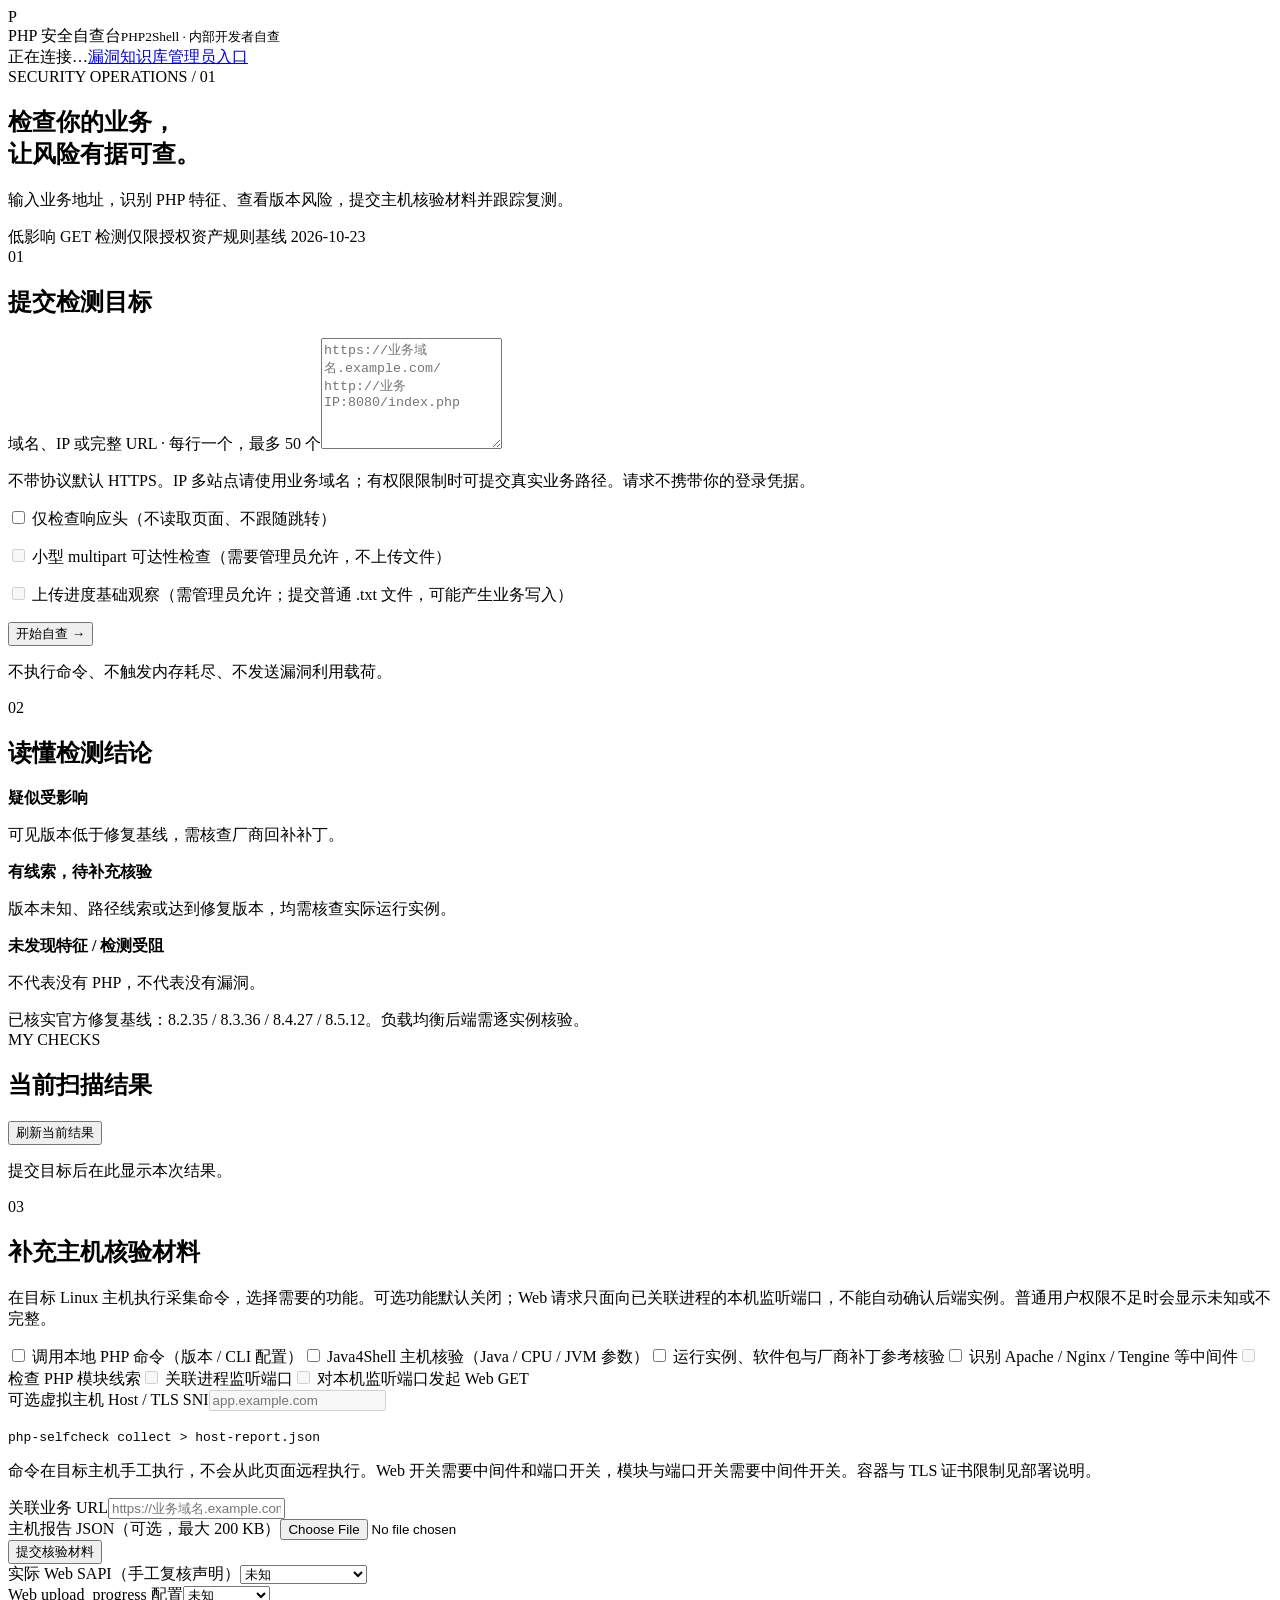
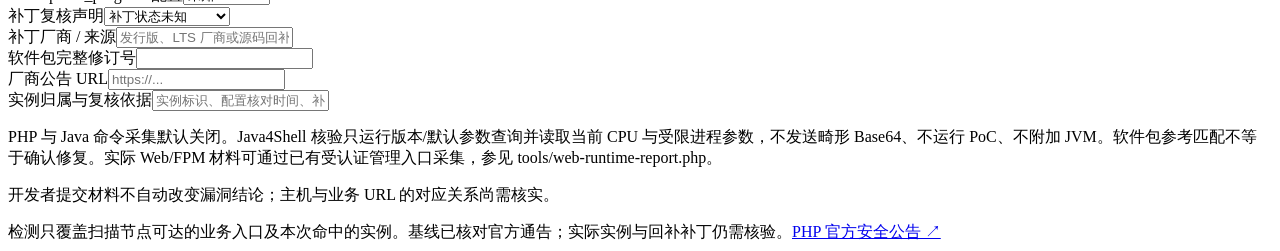
==== assets/index.html @ 9daa1ee3 "Add defensive Java4Shell identification" ====
<!doctype html>
<html lang="zh-CN"><head><meta charset="utf-8"><meta name="viewport" content="width=device-width,initial-scale=1"><title>PHP 安全自查台</title><link rel="stylesheet" href="/style.css"><script src="/shared.js" defer></script><script src="/ui.js" defer></script></head>
<body><header><div class="brand"><span class="mark">P</span><div>PHP 安全自查台<small>PHP2Shell · 内部开发者自查</small></div></div><nav class="topnav"><span id="account">正在连接…</span><a href="/knowledge">漏洞知识库</a><a href="/admin">管理员入口</a></nav></header>
<main><section class="intro"><span class="eyebrow">SECURITY OPERATIONS / 01</span><h1>检查你的业务，<br>让风险有据可查。</h1><p>输入业务地址，识别 PHP 特征、查看版本风险，提交主机核验材料并跟踪复测。</p><div class="chips"><span>低影响 GET 检测</span><span>仅限授权资产</span><span id="rules">规则基线 2026-10-23</span></div></section>
<div id="notice" role="status" aria-live="polite"></div>
<section class="workspace"><article class="card input"><div class="cardtitle"><span class="step">01</span><h2>提交检测目标</h2></div><label for="targets">域名、IP 或完整 URL · 每行一个，最多 50 个</label><textarea id="targets" rows="7" spellcheck="false" placeholder="https://业务域名.example.com/&#10;http://业务IP:8080/index.php"></textarea><p class="hint">不带协议默认 HTTPS。IP 多站点请使用业务域名；有权限限制时可提交真实业务路径。请求不携带你的登录凭据。</p><p class="toggle-row"><label><input id="headersOnly" type="checkbox"> 仅检查响应头（不读取页面、不跟随跳转）</label></p><p class="toggle-row"><label><input id="probeMultipart" type="checkbox" disabled> 小型 multipart 可达性检查（需要管理员允许，不上传文件）</label></p><p class="toggle-row"><label><input id="probeProgress" type="checkbox" disabled> 上传进度基础观察（需管理员允许；提交普通 .txt 文件，可能产生业务写入）</label></p><button id="scan" class="primary">开始自查 <span>→</span></button><p class="fine">不执行命令、不触发内存耗尽、不发送漏洞利用载荷。</p></article>
<article class="card guidance"><div class="cardtitle"><span class="step">02</span><h2>读懂检测结论</h2></div><div class="legend"><span class="dot danger"></span><div><b>疑似受影响</b><p>可见版本低于修复基线，需核查厂商回补补丁。</p></div></div><div class="legend"><span class="dot warn"></span><div><b>有线索，待补充核验</b><p>版本未知、路径线索或达到修复版本，均需核查实际运行实例。</p></div></div><div class="legend"><span class="dot muted"></span><div><b>未发现特征 / 检测受阻</b><p>不代表没有 PHP，不代表没有漏洞。</p></div></div><div class="callout">已核实官方修复基线：8.2.35 / 8.3.36 / 8.4.27 / 8.5.12。负载均衡后端需逐实例核验。</div></article></section>
<section class="card results"><div class="sectionhead"><div><span class="eyebrow">MY CHECKS</span><h2>当前扫描结果</h2></div><button id="refresh" class="secondary">刷新当前结果</button></div><div id="jobs"><p class="empty">提交目标后在此显示本次结果。</p></div></section>
<section class="card"><div class="cardtitle"><span class="step">03</span><h2>补充主机核验材料</h2></div><p class="hint">在目标 Linux 主机执行采集命令，选择需要的功能。可选功能默认关闭；Web 请求只面向已关联进程的本机监听端口，不能自动确认后端实例。普通用户权限不足时会显示未知或不完整。</p>
<div class="collector-options"><label><input id="collectPhpCommand" type="checkbox"> 调用本地 PHP 命令（版本 / CLI 配置）</label><label><input id="collectJavaCommand" type="checkbox"> Java4Shell 主机核验（Java / CPU / JVM 参数）</label><label><input id="collectPackageAudit" type="checkbox"> 运行实例、软件包与厂商补丁参考核验</label><label><input id="collectMiddleware" type="checkbox"> 识别 Apache / Nginx / Tengine 等中间件</label><label><input id="collectModules" type="checkbox" disabled> 检查 PHP 模块线索</label><label><input id="collectPorts" type="checkbox" disabled> 关联进程监听端口</label><label><input id="collectWeb" type="checkbox" disabled> 对本机监听端口发起 Web GET</label><div><label for="collectHost">可选虚拟主机 Host / TLS SNI</label><input id="collectHost" maxlength="253" placeholder="app.example.com" disabled></div></div>
<p class="command-line"><code id="collectCommand">php-selfcheck collect &gt; host-report.json</code></p><p class="fine">命令在目标主机手工执行，不会从此页面远程执行。Web 开关需要中间件和端口开关，模块与端口开关需要中间件开关。容器与 TLS 证书限制见部署说明。</p><div class="importrow"><div><label for="reportTarget">关联业务 URL</label><input id="reportTarget" placeholder="https://业务域名.example.com/"></div><div><label for="reportFile">主机报告 JSON（可选，最大 200 KB）</label><input id="reportFile" type="file" accept=".json,application/json"></div><button id="import" class="secondary">提交核验材料</button></div><div class="review-grid">
<div><label for="reviewSapi">实际 Web SAPI（手工复核声明）</label><select id="reviewSapi"><option value="unknown">未知</option><option value="apache2handler">Apache mod_php</option><option value="fpm-fcgi">PHP-FPM</option><option value="cgi-fcgi">CGI/FastCGI</option><option value="frankenphp">FrankenPHP</option><option value="litespeed">LiteSpeed</option><option value="cli">仅 CLI</option></select></div>
<div><label for="reviewProgress">Web upload_progress 配置</label><select id="reviewProgress"><option value="unknown">未知</option><option value="enabled">已核对开启</option><option value="disabled">已核对关闭</option></select></div>
<div><label for="reviewPatch">补丁复核声明</label><select id="reviewPatch"><option value="unknown">补丁状态未知</option><option value="fixed_claimed">提交人声明已修复</option><option value="missing_claimed">提交人声明未修复</option></select></div>
<div><label for="reviewVendor">补丁厂商 / 来源</label><input id="reviewVendor" maxlength="500" placeholder="发行版、LTS 厂商或源码回补"></div>
<div><label for="reviewPackage">软件包完整修订号</label><input id="reviewPackage" maxlength="500"></div>
<div><label for="reviewAdvisory">厂商公告 URL</label><input id="reviewAdvisory" type="url" maxlength="2000" placeholder="https://..."></div>
<div><label for="reviewNotes">实例归属与复核依据</label><input id="reviewNotes" maxlength="2000" placeholder="实例标识、配置核对时间、补丁依据"></div>
</div><p class="hint">PHP 与 Java 命令采集默认关闭。Java4Shell 核验只运行版本/默认参数查询并读取当前 CPU 与受限进程参数，不发送畸形 Base64、不运行 PoC、不附加 JVM。软件包参考匹配不等于确认修复。实际 Web/FPM 材料可通过已有受认证管理入口采集，参见 tools/web-runtime-report.php。</p><p class="fine">开发者提交材料不自动改变漏洞结论；主机与业务 URL 的对应关系尚需核实。</p></section>
<footer>检测只覆盖扫描节点可达的业务入口及本次命中的实例。基线已核对官方通告；实际实例与回补补丁仍需核验。<a href="https://www.php.net/archive/2026.php#2026-10-21-5" target="_blank" rel="noopener noreferrer">PHP 官方安全公告 ↗</a></footer></main></body></html>
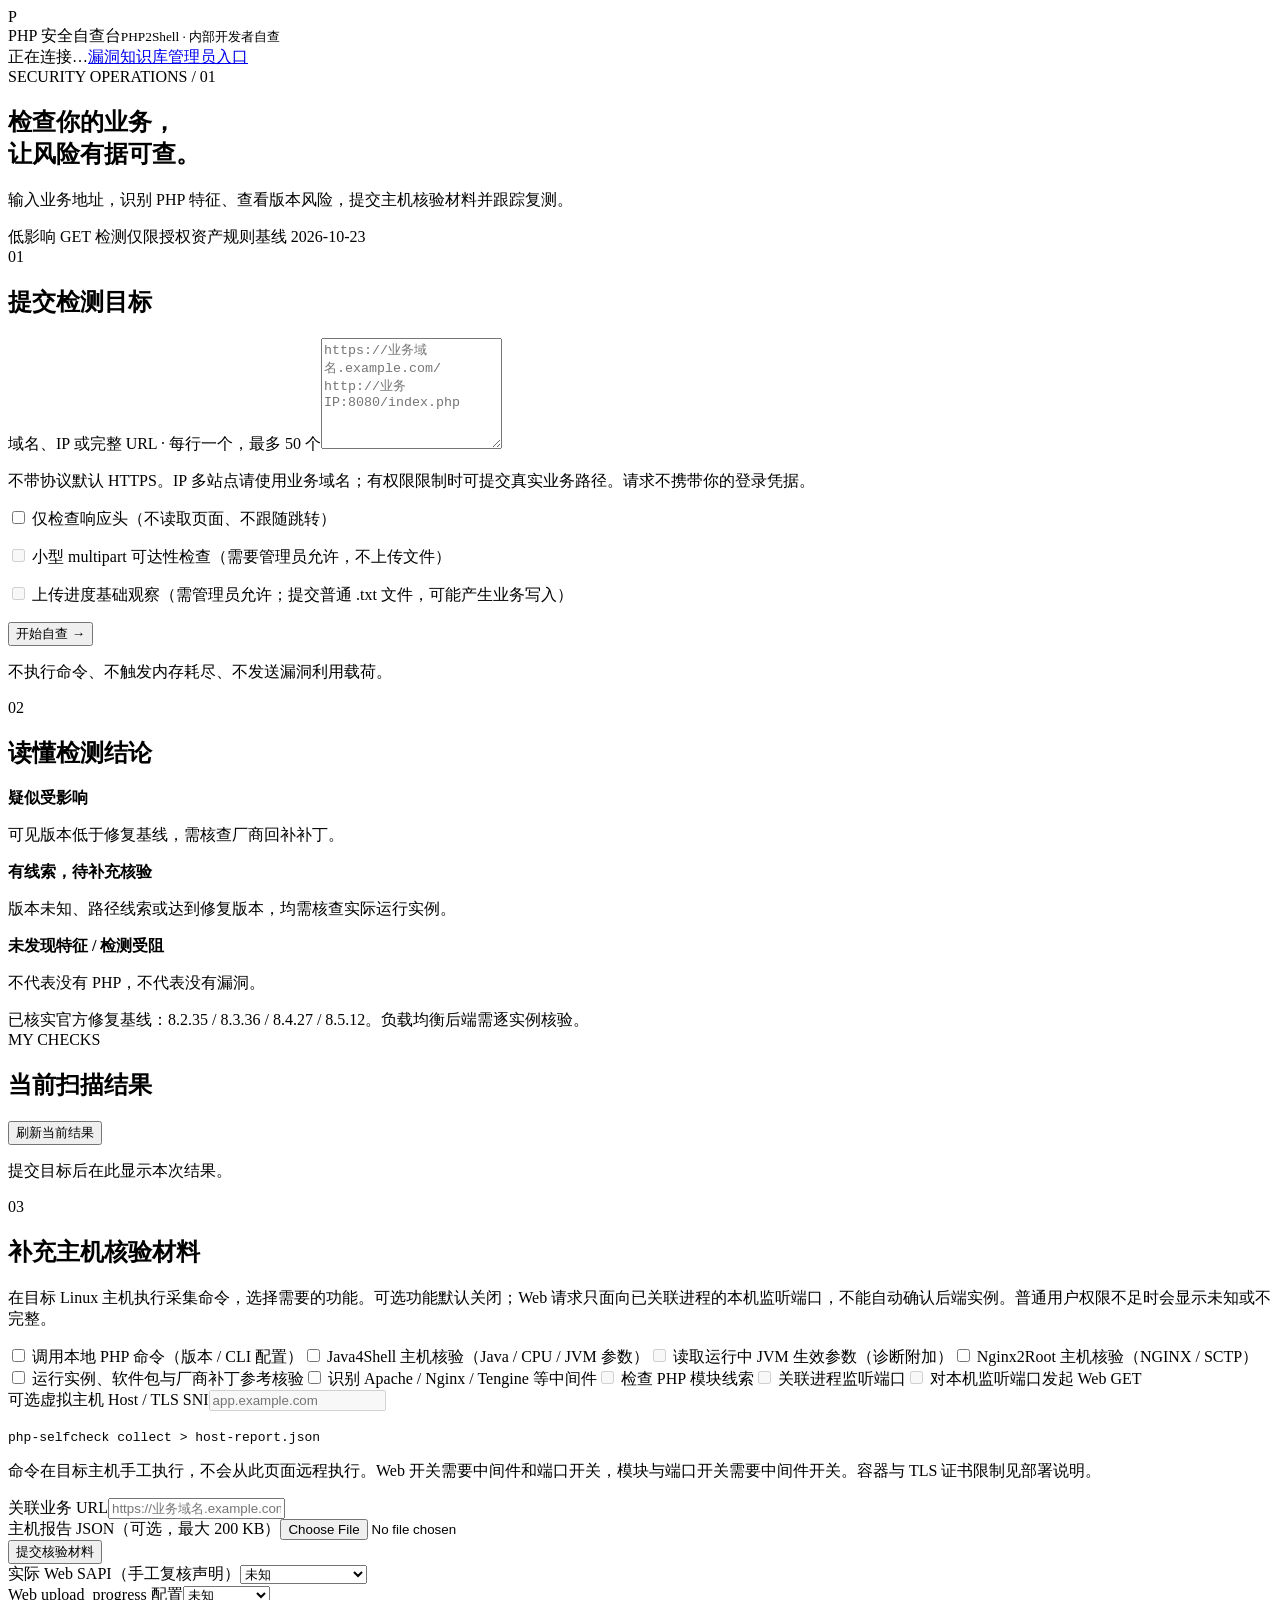
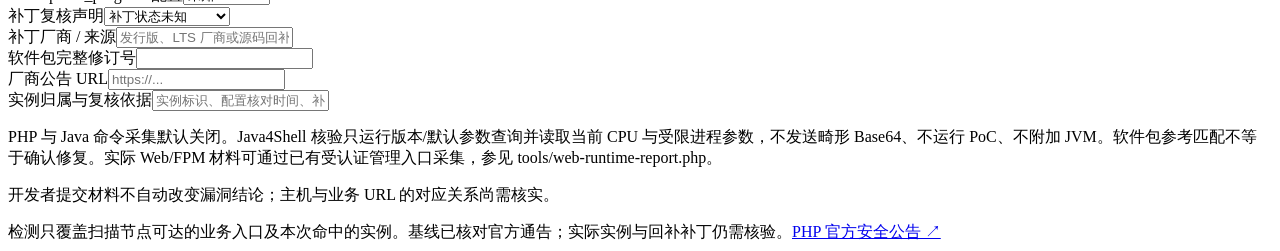
==== commit 1f015245: "Integrate Nginx2Root inventory and native JVM evidence" ====
--- a/assets/index.html
+++ b/assets/index.html
@@ -7,7 +7,7 @@
 <article class="card guidance"><div class="cardtitle"><span class="step">02</span><h2>读懂检测结论</h2></div><div class="legend"><span class="dot danger"></span><div><b>疑似受影响</b><p>可见版本低于修复基线，需核查厂商回补补丁。</p></div></div><div class="legend"><span class="dot warn"></span><div><b>有线索，待补充核验</b><p>版本未知、路径线索或达到修复版本，均需核查实际运行实例。</p></div></div><div class="legend"><span class="dot muted"></span><div><b>未发现特征 / 检测受阻</b><p>不代表没有 PHP，不代表没有漏洞。</p></div></div><div class="callout">已核实官方修复基线：8.2.35 / 8.3.36 / 8.4.27 / 8.5.12。负载均衡后端需逐实例核验。</div></article></section>
 <section class="card results"><div class="sectionhead"><div><span class="eyebrow">MY CHECKS</span><h2>当前扫描结果</h2></div><button id="refresh" class="secondary">刷新当前结果</button></div><div id="jobs"><p class="empty">提交目标后在此显示本次结果。</p></div></section>
 <section class="card"><div class="cardtitle"><span class="step">03</span><h2>补充主机核验材料</h2></div><p class="hint">在目标 Linux 主机执行采集命令，选择需要的功能。可选功能默认关闭；Web 请求只面向已关联进程的本机监听端口，不能自动确认后端实例。普通用户权限不足时会显示未知或不完整。</p>
-<div class="collector-options"><label><input id="collectPhpCommand" type="checkbox"> 调用本地 PHP 命令（版本 / CLI 配置）</label><label><input id="collectJavaCommand" type="checkbox"> Java4Shell 主机核验（Java / CPU / JVM 参数）</label><label><input id="collectPackageAudit" type="checkbox"> 运行实例、软件包与厂商补丁参考核验</label><label><input id="collectMiddleware" type="checkbox"> 识别 Apache / Nginx / Tengine 等中间件</label><label><input id="collectModules" type="checkbox" disabled> 检查 PHP 模块线索</label><label><input id="collectPorts" type="checkbox" disabled> 关联进程监听端口</label><label><input id="collectWeb" type="checkbox" disabled> 对本机监听端口发起 Web GET</label><div><label for="collectHost">可选虚拟主机 Host / TLS SNI</label><input id="collectHost" maxlength="253" placeholder="app.example.com" disabled></div></div>
+<div class="collector-options"><label><input id="collectPhpCommand" type="checkbox"> 调用本地 PHP 命令（版本 / CLI 配置）</label><label><input id="collectJavaCommand" type="checkbox"> Java4Shell 主机核验（Java / CPU / JVM 参数）</label><label><input id="collectJavaAttach" type="checkbox" disabled> 读取运行中 JVM 生效参数（诊断附加）</label><label><input id="collectNginx2Root" type="checkbox"> Nginx2Root 主机核验（NGINX / SCTP）</label><label><input id="collectPackageAudit" type="checkbox"> 运行实例、软件包与厂商补丁参考核验</label><label><input id="collectMiddleware" type="checkbox"> 识别 Apache / Nginx / Tengine 等中间件</label><label><input id="collectModules" type="checkbox" disabled> 检查 PHP 模块线索</label><label><input id="collectPorts" type="checkbox" disabled> 关联进程监听端口</label><label><input id="collectWeb" type="checkbox" disabled> 对本机监听端口发起 Web GET</label><div><label for="collectHost">可选虚拟主机 Host / TLS SNI</label><input id="collectHost" maxlength="253" placeholder="app.example.com" disabled></div></div>
 <p class="command-line"><code id="collectCommand">php-selfcheck collect &gt; host-report.json</code></p><p class="fine">命令在目标主机手工执行，不会从此页面远程执行。Web 开关需要中间件和端口开关，模块与端口开关需要中间件开关。容器与 TLS 证书限制见部署说明。</p><div class="importrow"><div><label for="reportTarget">关联业务 URL</label><input id="reportTarget" placeholder="https://业务域名.example.com/"></div><div><label for="reportFile">主机报告 JSON（可选，最大 200 KB）</label><input id="reportFile" type="file" accept=".json,application/json"></div><button id="import" class="secondary">提交核验材料</button></div><div class="review-grid">
 <div><label for="reviewSapi">实际 Web SAPI（手工复核声明）</label><select id="reviewSapi"><option value="unknown">未知</option><option value="apache2handler">Apache mod_php</option><option value="fpm-fcgi">PHP-FPM</option><option value="cgi-fcgi">CGI/FastCGI</option><option value="frankenphp">FrankenPHP</option><option value="litespeed">LiteSpeed</option><option value="cli">仅 CLI</option></select></div>
 <div><label for="reviewProgress">Web upload_progress 配置</label><select id="reviewProgress"><option value="unknown">未知</option><option value="enabled">已核对开启</option><option value="disabled">已核对关闭</option></select></div>
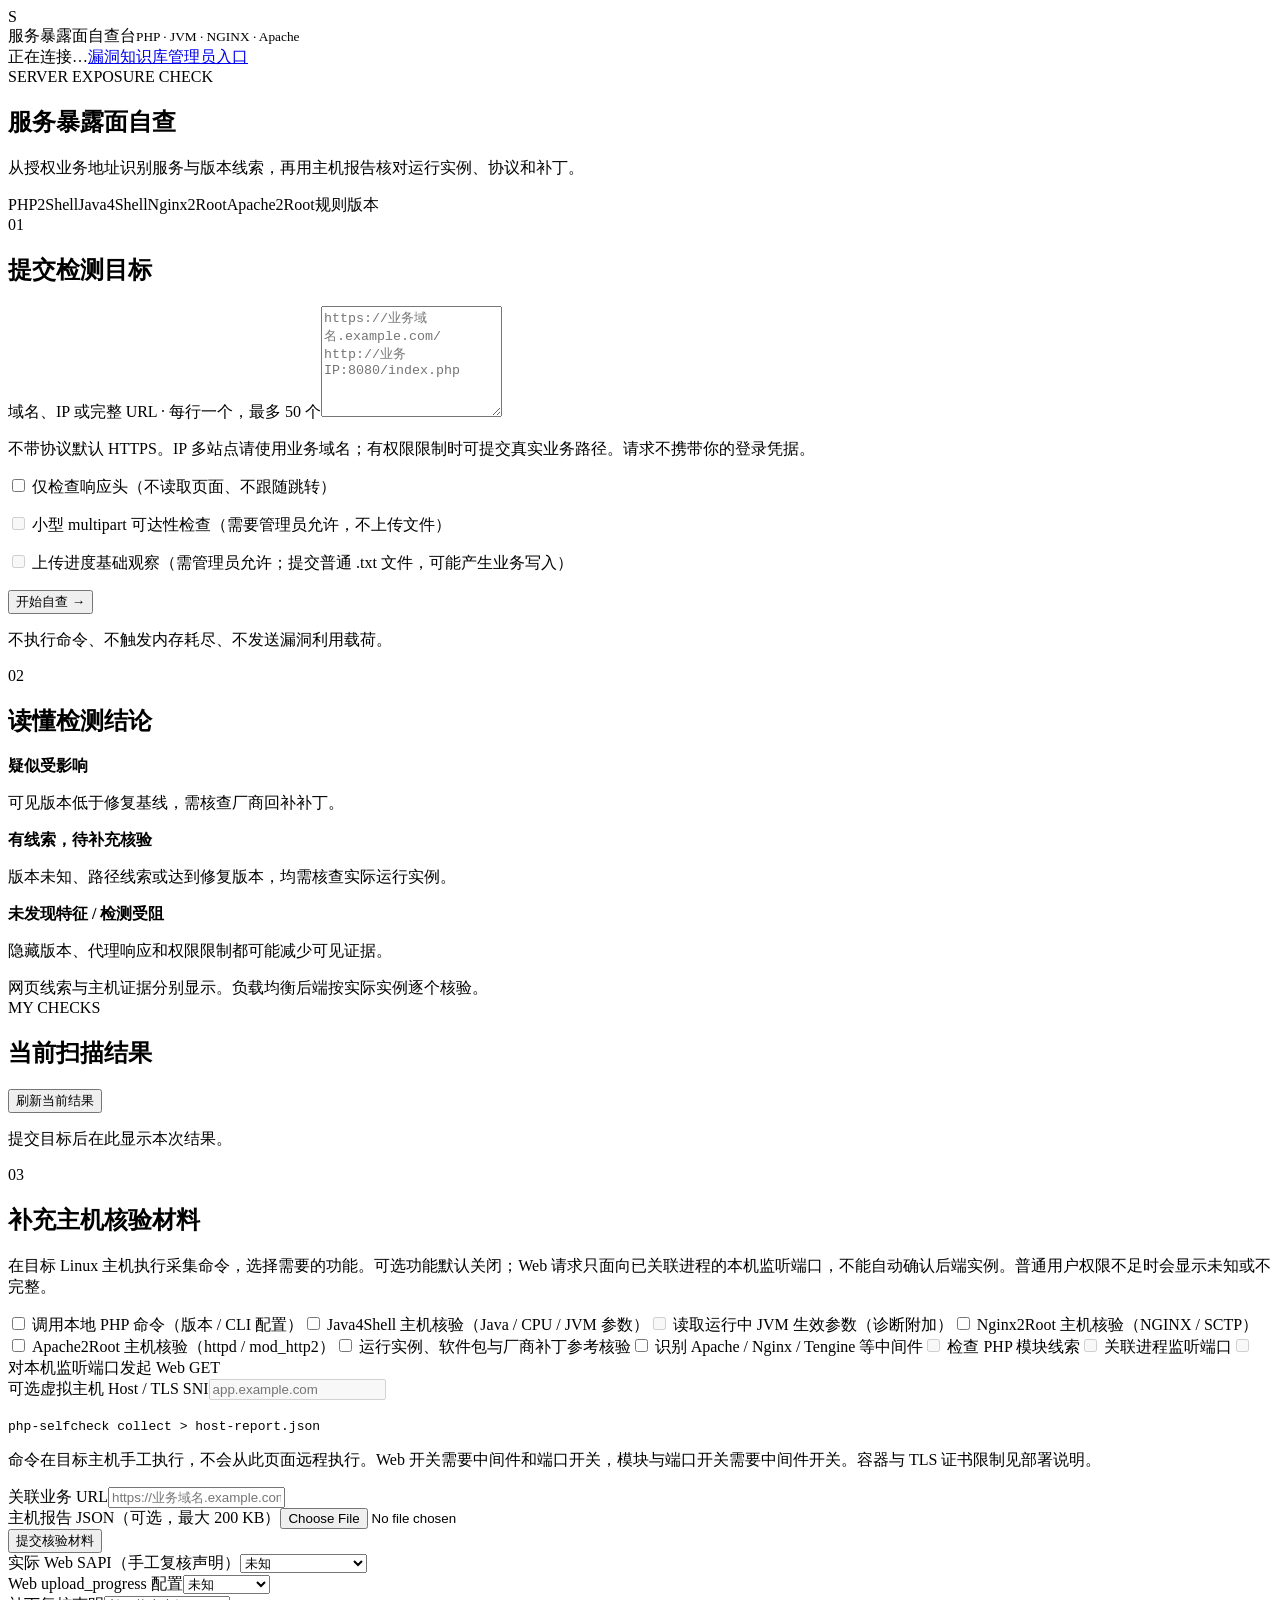
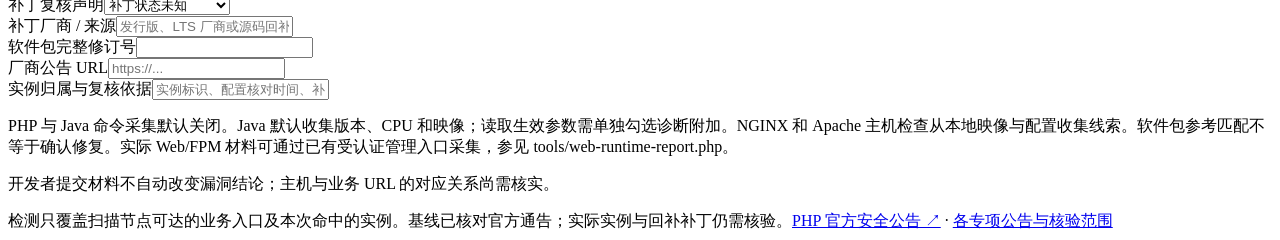
==== commit 2a8cd733: "Rebrand service exposure checks and add Apache HTTP/2 advisory" ====
--- a/assets/index.html
+++ b/assets/index.html
@@ -1,13 +1,13 @@
 <!doctype html>
-<html lang="zh-CN"><head><meta charset="utf-8"><meta name="viewport" content="width=device-width,initial-scale=1"><title>PHP 安全自查台</title><link rel="stylesheet" href="/style.css"><script src="/shared.js" defer></script><script src="/ui.js" defer></script></head>
-<body><header><div class="brand"><span class="mark">P</span><div>PHP 安全自查台<small>PHP2Shell · 内部开发者自查</small></div></div><nav class="topnav"><span id="account">正在连接…</span><a href="/knowledge">漏洞知识库</a><a href="/admin">管理员入口</a></nav></header>
-<main><section class="intro"><span class="eyebrow">SECURITY OPERATIONS / 01</span><h1>检查你的业务，<br>让风险有据可查。</h1><p>输入业务地址，识别 PHP 特征、查看版本风险，提交主机核验材料并跟踪复测。</p><div class="chips"><span>低影响 GET 检测</span><span>仅限授权资产</span><span id="rules">规则基线 2026-10-23</span></div></section>
+<html lang="zh-CN"><head><meta charset="utf-8"><meta name="viewport" content="width=device-width,initial-scale=1"><title>服务暴露面自查台</title><link rel="stylesheet" href="/style.css"><script src="/shared.js" defer></script><script src="/ui.js" defer></script></head>
+<body><header><div class="brand"><span class="mark">S</span><div>服务暴露面自查台<small>PHP · JVM · NGINX · Apache</small></div></div><nav class="topnav"><span id="account">正在连接…</span><a href="/knowledge">漏洞知识库</a><a href="/admin">管理员入口</a></nav></header>
+<main><section class="intro"><span class="eyebrow">SERVER EXPOSURE CHECK</span><h1>服务暴露面自查</h1><p>从授权业务地址识别服务与版本线索，再用主机报告核对运行实例、协议和补丁。</p><div class="chips"><span>PHP2Shell</span><span>Java4Shell</span><span>Nginx2Root</span><span>Apache2Root</span><span id="rules">规则版本</span></div></section>
 <div id="notice" role="status" aria-live="polite"></div>
 <section class="workspace"><article class="card input"><div class="cardtitle"><span class="step">01</span><h2>提交检测目标</h2></div><label for="targets">域名、IP 或完整 URL · 每行一个，最多 50 个</label><textarea id="targets" rows="7" spellcheck="false" placeholder="https://业务域名.example.com/&#10;http://业务IP:8080/index.php"></textarea><p class="hint">不带协议默认 HTTPS。IP 多站点请使用业务域名；有权限限制时可提交真实业务路径。请求不携带你的登录凭据。</p><p class="toggle-row"><label><input id="headersOnly" type="checkbox"> 仅检查响应头（不读取页面、不跟随跳转）</label></p><p class="toggle-row"><label><input id="probeMultipart" type="checkbox" disabled> 小型 multipart 可达性检查（需要管理员允许，不上传文件）</label></p><p class="toggle-row"><label><input id="probeProgress" type="checkbox" disabled> 上传进度基础观察（需管理员允许；提交普通 .txt 文件，可能产生业务写入）</label></p><button id="scan" class="primary">开始自查 <span>→</span></button><p class="fine">不执行命令、不触发内存耗尽、不发送漏洞利用载荷。</p></article>
-<article class="card guidance"><div class="cardtitle"><span class="step">02</span><h2>读懂检测结论</h2></div><div class="legend"><span class="dot danger"></span><div><b>疑似受影响</b><p>可见版本低于修复基线，需核查厂商回补补丁。</p></div></div><div class="legend"><span class="dot warn"></span><div><b>有线索，待补充核验</b><p>版本未知、路径线索或达到修复版本，均需核查实际运行实例。</p></div></div><div class="legend"><span class="dot muted"></span><div><b>未发现特征 / 检测受阻</b><p>不代表没有 PHP，不代表没有漏洞。</p></div></div><div class="callout">已核实官方修复基线：8.2.35 / 8.3.36 / 8.4.27 / 8.5.12。负载均衡后端需逐实例核验。</div></article></section>
+<article class="card guidance"><div class="cardtitle"><span class="step">02</span><h2>读懂检测结论</h2></div><div class="legend"><span class="dot danger"></span><div><b>疑似受影响</b><p>可见版本低于修复基线，需核查厂商回补补丁。</p></div></div><div class="legend"><span class="dot warn"></span><div><b>有线索，待补充核验</b><p>版本未知、路径线索或达到修复版本，均需核查实际运行实例。</p></div></div><div class="legend"><span class="dot muted"></span><div><b>未发现特征 / 检测受阻</b><p>隐藏版本、代理响应和权限限制都可能减少可见证据。</p></div></div><div class="callout">网页线索与主机证据分别显示。负载均衡后端按实际实例逐个核验。</div></article></section>
 <section class="card results"><div class="sectionhead"><div><span class="eyebrow">MY CHECKS</span><h2>当前扫描结果</h2></div><button id="refresh" class="secondary">刷新当前结果</button></div><div id="jobs"><p class="empty">提交目标后在此显示本次结果。</p></div></section>
 <section class="card"><div class="cardtitle"><span class="step">03</span><h2>补充主机核验材料</h2></div><p class="hint">在目标 Linux 主机执行采集命令，选择需要的功能。可选功能默认关闭；Web 请求只面向已关联进程的本机监听端口，不能自动确认后端实例。普通用户权限不足时会显示未知或不完整。</p>
-<div class="collector-options"><label><input id="collectPhpCommand" type="checkbox"> 调用本地 PHP 命令（版本 / CLI 配置）</label><label><input id="collectJavaCommand" type="checkbox"> Java4Shell 主机核验（Java / CPU / JVM 参数）</label><label><input id="collectJavaAttach" type="checkbox" disabled> 读取运行中 JVM 生效参数（诊断附加）</label><label><input id="collectNginx2Root" type="checkbox"> Nginx2Root 主机核验（NGINX / SCTP）</label><label><input id="collectPackageAudit" type="checkbox"> 运行实例、软件包与厂商补丁参考核验</label><label><input id="collectMiddleware" type="checkbox"> 识别 Apache / Nginx / Tengine 等中间件</label><label><input id="collectModules" type="checkbox" disabled> 检查 PHP 模块线索</label><label><input id="collectPorts" type="checkbox" disabled> 关联进程监听端口</label><label><input id="collectWeb" type="checkbox" disabled> 对本机监听端口发起 Web GET</label><div><label for="collectHost">可选虚拟主机 Host / TLS SNI</label><input id="collectHost" maxlength="253" placeholder="app.example.com" disabled></div></div>
+<div class="collector-options"><label><input id="collectPhpCommand" type="checkbox"> 调用本地 PHP 命令（版本 / CLI 配置）</label><label><input id="collectJavaCommand" type="checkbox"> Java4Shell 主机核验（Java / CPU / JVM 参数）</label><label><input id="collectJavaAttach" type="checkbox" disabled> 读取运行中 JVM 生效参数（诊断附加）</label><label><input id="collectNginx2Root" type="checkbox"> Nginx2Root 主机核验（NGINX / SCTP）</label><label><input id="collectApache2Root" type="checkbox"> Apache2Root 主机核验（httpd / mod_http2）</label><label><input id="collectPackageAudit" type="checkbox"> 运行实例、软件包与厂商补丁参考核验</label><label><input id="collectMiddleware" type="checkbox"> 识别 Apache / Nginx / Tengine 等中间件</label><label><input id="collectModules" type="checkbox" disabled> 检查 PHP 模块线索</label><label><input id="collectPorts" type="checkbox" disabled> 关联进程监听端口</label><label><input id="collectWeb" type="checkbox" disabled> 对本机监听端口发起 Web GET</label><div><label for="collectHost">可选虚拟主机 Host / TLS SNI</label><input id="collectHost" maxlength="253" placeholder="app.example.com" disabled></div></div>
 <p class="command-line"><code id="collectCommand">php-selfcheck collect &gt; host-report.json</code></p><p class="fine">命令在目标主机手工执行，不会从此页面远程执行。Web 开关需要中间件和端口开关，模块与端口开关需要中间件开关。容器与 TLS 证书限制见部署说明。</p><div class="importrow"><div><label for="reportTarget">关联业务 URL</label><input id="reportTarget" placeholder="https://业务域名.example.com/"></div><div><label for="reportFile">主机报告 JSON（可选，最大 200 KB）</label><input id="reportFile" type="file" accept=".json,application/json"></div><button id="import" class="secondary">提交核验材料</button></div><div class="review-grid">
 <div><label for="reviewSapi">实际 Web SAPI（手工复核声明）</label><select id="reviewSapi"><option value="unknown">未知</option><option value="apache2handler">Apache mod_php</option><option value="fpm-fcgi">PHP-FPM</option><option value="cgi-fcgi">CGI/FastCGI</option><option value="frankenphp">FrankenPHP</option><option value="litespeed">LiteSpeed</option><option value="cli">仅 CLI</option></select></div>
 <div><label for="reviewProgress">Web upload_progress 配置</label><select id="reviewProgress"><option value="unknown">未知</option><option value="enabled">已核对开启</option><option value="disabled">已核对关闭</option></select></div>
@@ -16,5 +16,5 @@
 <div><label for="reviewPackage">软件包完整修订号</label><input id="reviewPackage" maxlength="500"></div>
 <div><label for="reviewAdvisory">厂商公告 URL</label><input id="reviewAdvisory" type="url" maxlength="2000" placeholder="https://..."></div>
 <div><label for="reviewNotes">实例归属与复核依据</label><input id="reviewNotes" maxlength="2000" placeholder="实例标识、配置核对时间、补丁依据"></div>
-</div><p class="hint">PHP 与 Java 命令采集默认关闭。Java4Shell 核验只运行版本/默认参数查询并读取当前 CPU 与受限进程参数，不发送畸形 Base64、不运行 PoC、不附加 JVM。软件包参考匹配不等于确认修复。实际 Web/FPM 材料可通过已有受认证管理入口采集，参见 tools/web-runtime-report.php。</p><p class="fine">开发者提交材料不自动改变漏洞结论；主机与业务 URL 的对应关系尚需核实。</p></section>
-<footer>检测只覆盖扫描节点可达的业务入口及本次命中的实例。基线已核对官方通告；实际实例与回补补丁仍需核验。<a href="https://www.php.net/archive/2026.php#2026-10-21-5" target="_blank" rel="noopener noreferrer">PHP 官方安全公告 ↗</a></footer></main></body></html>
+</div><p class="hint">PHP 与 Java 命令采集默认关闭。Java 默认收集版本、CPU 和映像；读取生效参数需单独勾选诊断附加。NGINX 和 Apache 主机检查从本地映像与配置收集线索。软件包参考匹配不等于确认修复。实际 Web/FPM 材料可通过已有受认证管理入口采集，参见 tools/web-runtime-report.php。</p><p class="fine">开发者提交材料不自动改变漏洞结论；主机与业务 URL 的对应关系尚需核实。</p></section>
+<footer>检测只覆盖扫描节点可达的业务入口及本次命中的实例。基线已核对官方通告；实际实例与回补补丁仍需核验。<a href="https://www.php.net/archive/2026.php#2026-10-21-5" target="_blank" rel="noopener noreferrer">PHP 官方安全公告 ↗</a> · <a href="/knowledge">各专项公告与核验范围</a></footer></main></body></html>
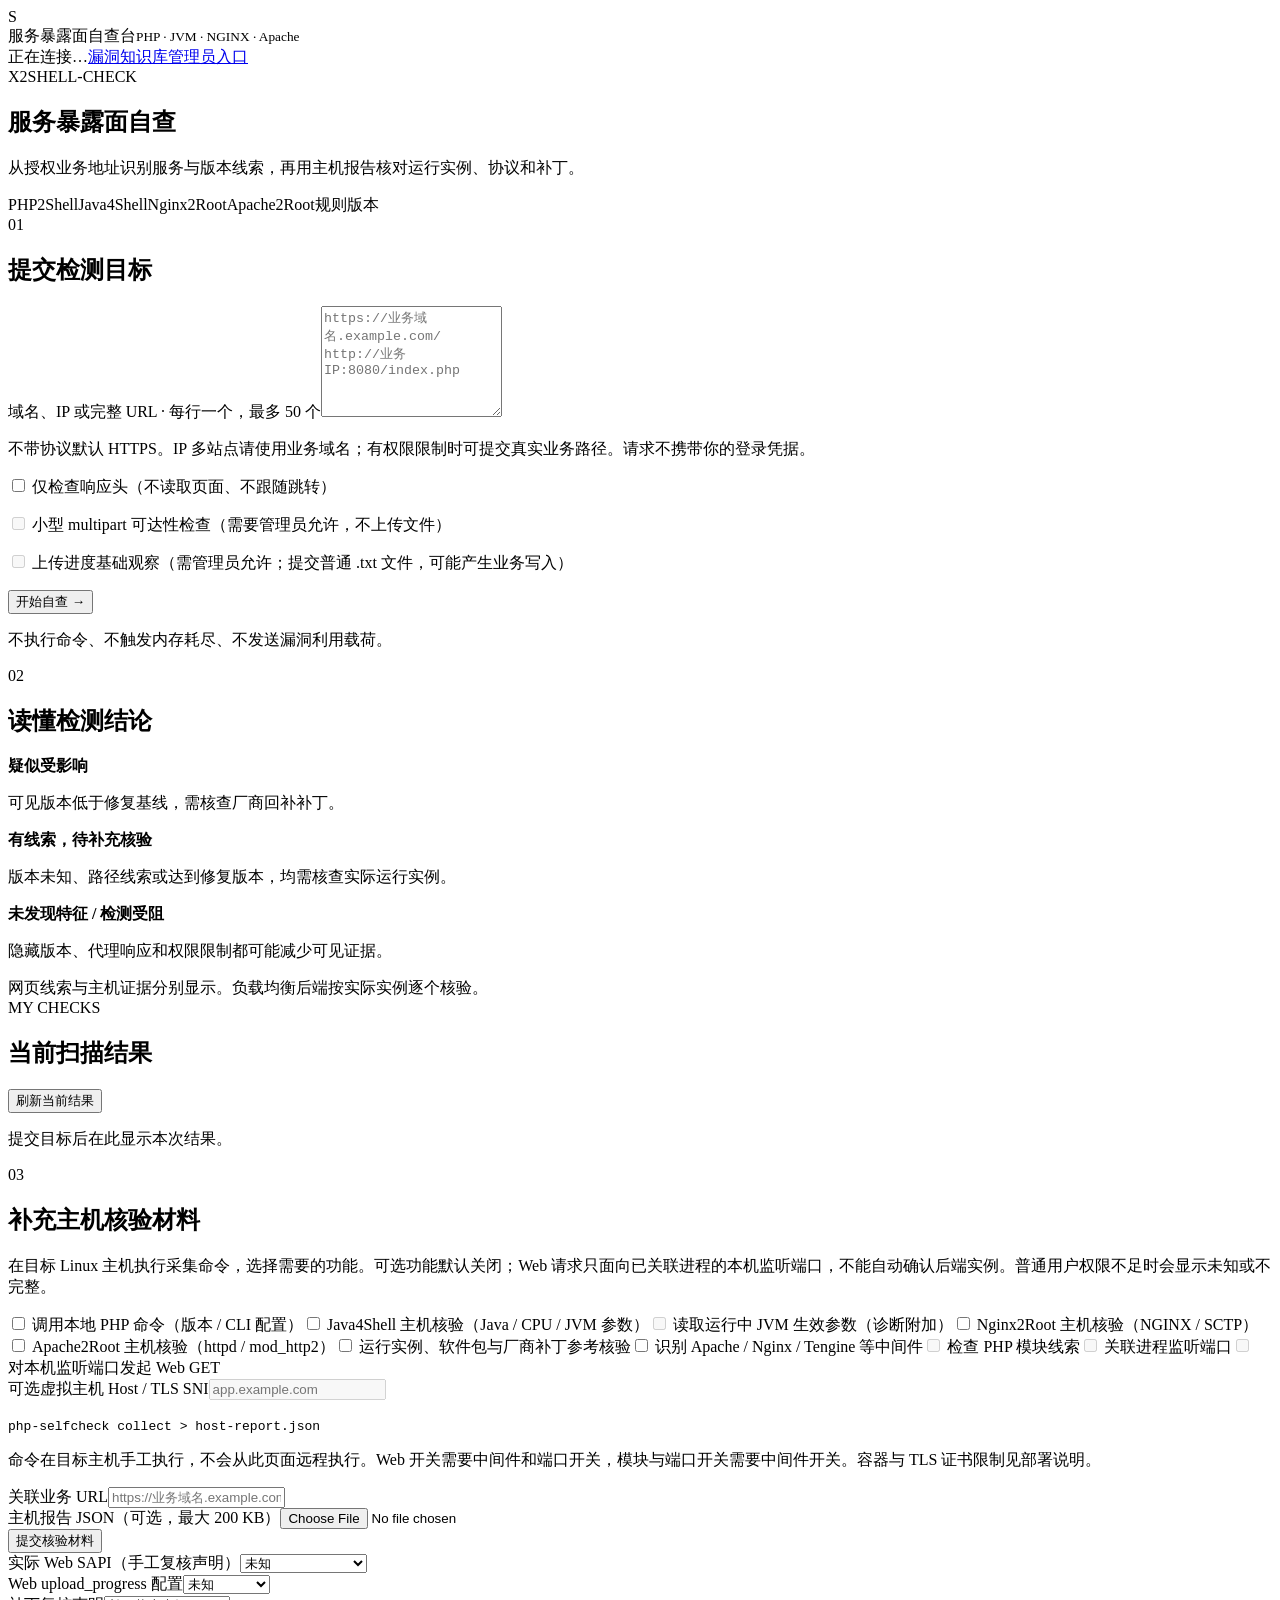
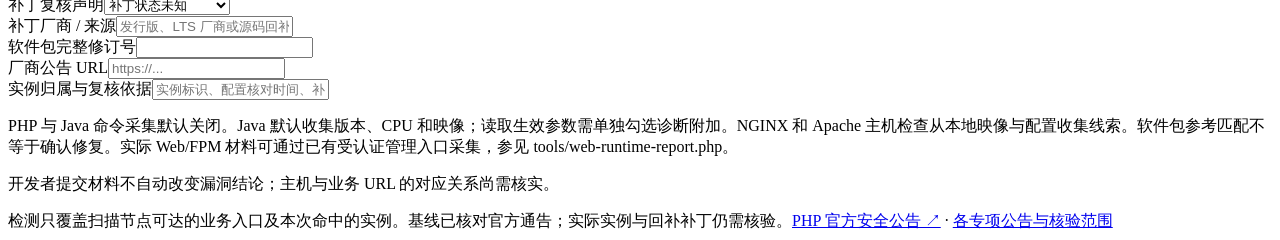
==== commit 5e6cedaa: "Name project and batch scanner x2shell-check" ====
--- a/assets/index.html
+++ b/assets/index.html
@@ -1,7 +1,7 @@
 <!doctype html>
 <html lang="zh-CN"><head><meta charset="utf-8"><meta name="viewport" content="width=device-width,initial-scale=1"><title>服务暴露面自查台</title><link rel="stylesheet" href="/style.css"><script src="/shared.js" defer></script><script src="/ui.js" defer></script></head>
 <body><header><div class="brand"><span class="mark">S</span><div>服务暴露面自查台<small>PHP · JVM · NGINX · Apache</small></div></div><nav class="topnav"><span id="account">正在连接…</span><a href="/knowledge">漏洞知识库</a><a href="/admin">管理员入口</a></nav></header>
-<main><section class="intro"><span class="eyebrow">SERVER EXPOSURE CHECK</span><h1>服务暴露面自查</h1><p>从授权业务地址识别服务与版本线索，再用主机报告核对运行实例、协议和补丁。</p><div class="chips"><span>PHP2Shell</span><span>Java4Shell</span><span>Nginx2Root</span><span>Apache2Root</span><span id="rules">规则版本</span></div></section>
+<main><section class="intro"><span class="eyebrow">X2SHELL-CHECK</span><h1>服务暴露面自查</h1><p>从授权业务地址识别服务与版本线索，再用主机报告核对运行实例、协议和补丁。</p><div class="chips"><span>PHP2Shell</span><span>Java4Shell</span><span>Nginx2Root</span><span>Apache2Root</span><span id="rules">规则版本</span></div></section>
 <div id="notice" role="status" aria-live="polite"></div>
 <section class="workspace"><article class="card input"><div class="cardtitle"><span class="step">01</span><h2>提交检测目标</h2></div><label for="targets">域名、IP 或完整 URL · 每行一个，最多 50 个</label><textarea id="targets" rows="7" spellcheck="false" placeholder="https://业务域名.example.com/&#10;http://业务IP:8080/index.php"></textarea><p class="hint">不带协议默认 HTTPS。IP 多站点请使用业务域名；有权限限制时可提交真实业务路径。请求不携带你的登录凭据。</p><p class="toggle-row"><label><input id="headersOnly" type="checkbox"> 仅检查响应头（不读取页面、不跟随跳转）</label></p><p class="toggle-row"><label><input id="probeMultipart" type="checkbox" disabled> 小型 multipart 可达性检查（需要管理员允许，不上传文件）</label></p><p class="toggle-row"><label><input id="probeProgress" type="checkbox" disabled> 上传进度基础观察（需管理员允许；提交普通 .txt 文件，可能产生业务写入）</label></p><button id="scan" class="primary">开始自查 <span>→</span></button><p class="fine">不执行命令、不触发内存耗尽、不发送漏洞利用载荷。</p></article>
 <article class="card guidance"><div class="cardtitle"><span class="step">02</span><h2>读懂检测结论</h2></div><div class="legend"><span class="dot danger"></span><div><b>疑似受影响</b><p>可见版本低于修复基线，需核查厂商回补补丁。</p></div></div><div class="legend"><span class="dot warn"></span><div><b>有线索，待补充核验</b><p>版本未知、路径线索或达到修复版本，均需核查实际运行实例。</p></div></div><div class="legend"><span class="dot muted"></span><div><b>未发现特征 / 检测受阻</b><p>隐藏版本、代理响应和权限限制都可能减少可见证据。</p></div></div><div class="callout">网页线索与主机证据分别显示。负载均衡后端按实际实例逐个核验。</div></article></section>
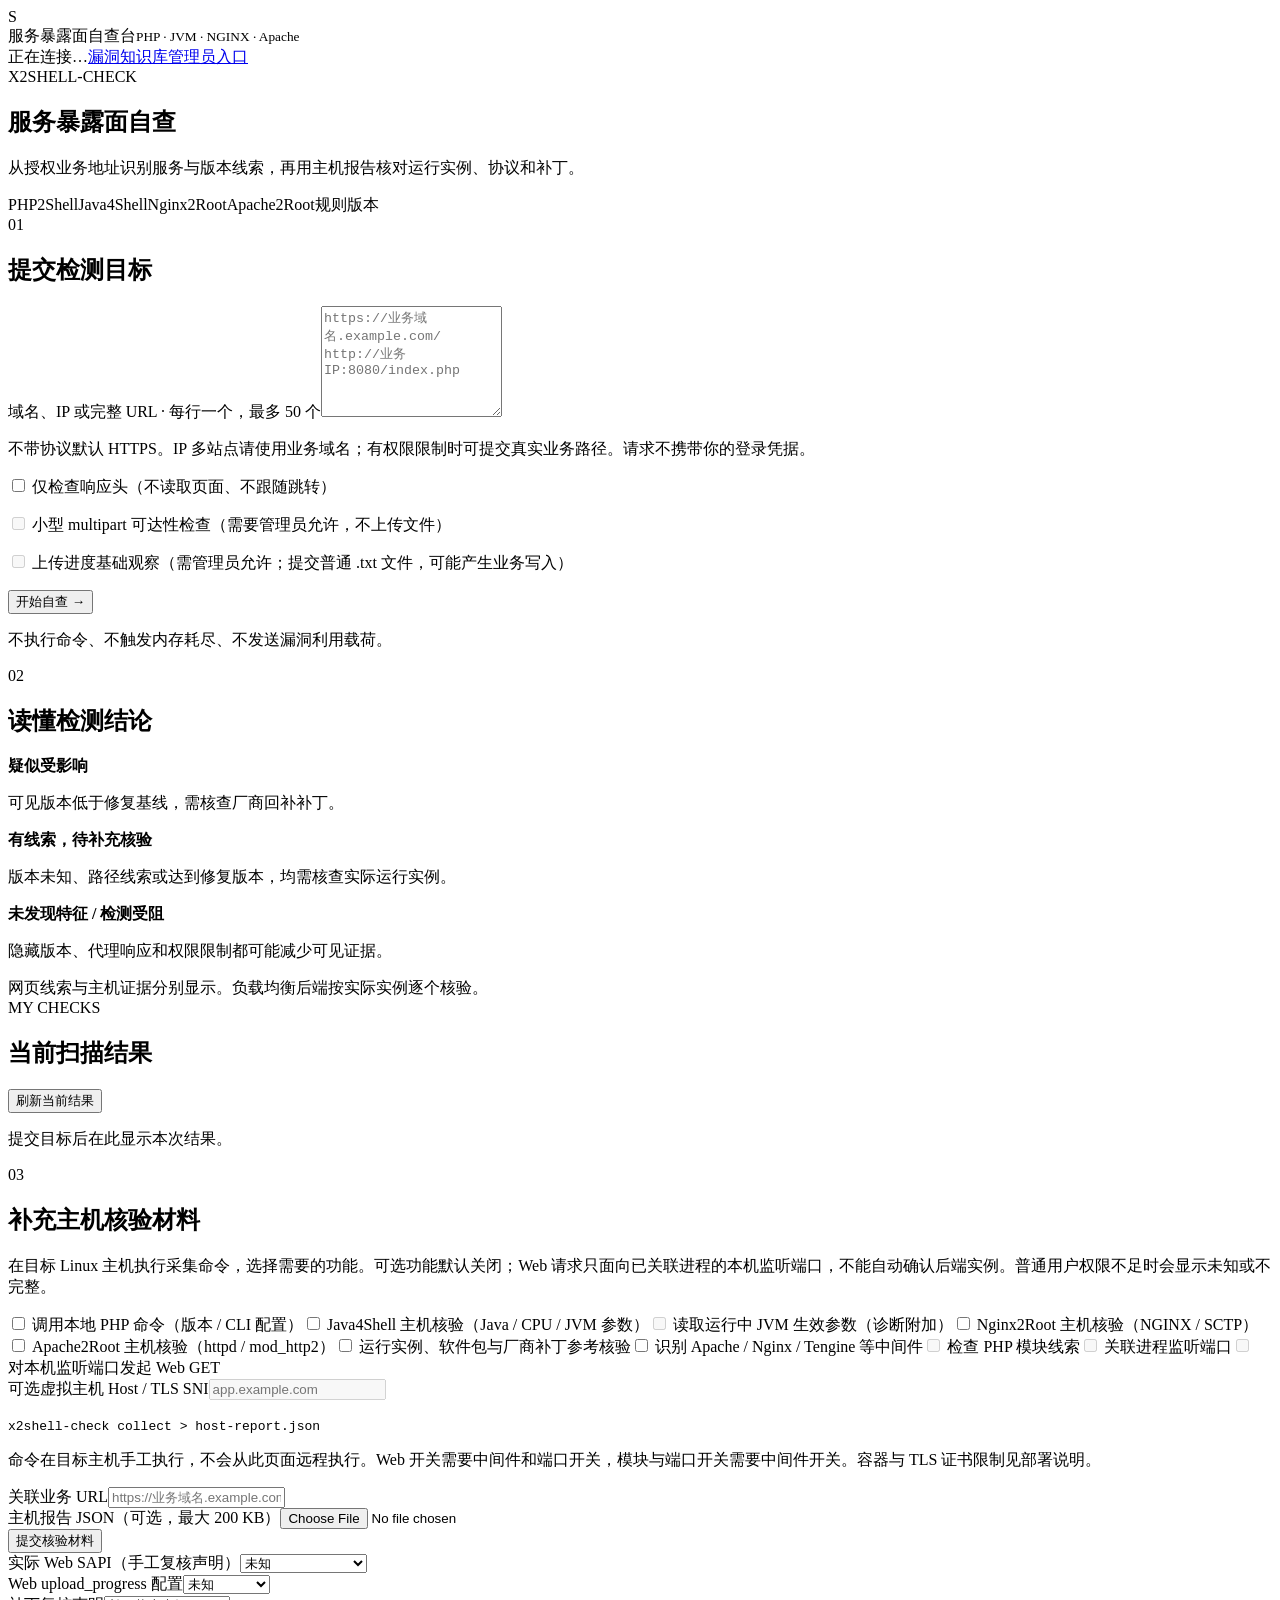
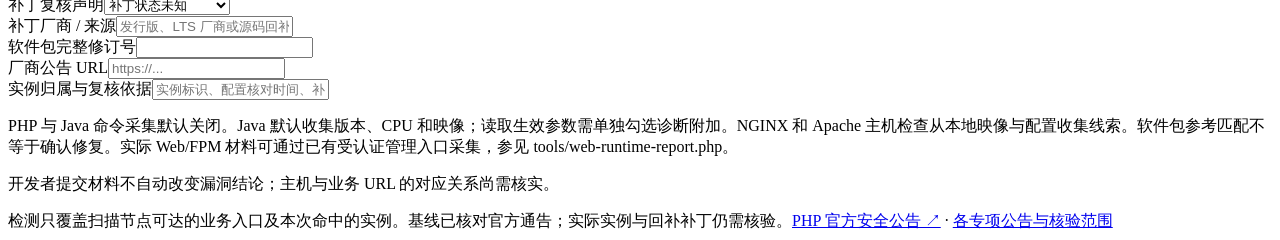
==== commit 059a488d: "Rename the Rust executable and align renamed repository links" ====
--- a/assets/index.html
+++ b/assets/index.html
@@ -8,7 +8,7 @@
 <section class="card results"><div class="sectionhead"><div><span class="eyebrow">MY CHECKS</span><h2>当前扫描结果</h2></div><button id="refresh" class="secondary">刷新当前结果</button></div><div id="jobs"><p class="empty">提交目标后在此显示本次结果。</p></div></section>
 <section class="card"><div class="cardtitle"><span class="step">03</span><h2>补充主机核验材料</h2></div><p class="hint">在目标 Linux 主机执行采集命令，选择需要的功能。可选功能默认关闭；Web 请求只面向已关联进程的本机监听端口，不能自动确认后端实例。普通用户权限不足时会显示未知或不完整。</p>
 <div class="collector-options"><label><input id="collectPhpCommand" type="checkbox"> 调用本地 PHP 命令（版本 / CLI 配置）</label><label><input id="collectJavaCommand" type="checkbox"> Java4Shell 主机核验（Java / CPU / JVM 参数）</label><label><input id="collectJavaAttach" type="checkbox" disabled> 读取运行中 JVM 生效参数（诊断附加）</label><label><input id="collectNginx2Root" type="checkbox"> Nginx2Root 主机核验（NGINX / SCTP）</label><label><input id="collectApache2Root" type="checkbox"> Apache2Root 主机核验（httpd / mod_http2）</label><label><input id="collectPackageAudit" type="checkbox"> 运行实例、软件包与厂商补丁参考核验</label><label><input id="collectMiddleware" type="checkbox"> 识别 Apache / Nginx / Tengine 等中间件</label><label><input id="collectModules" type="checkbox" disabled> 检查 PHP 模块线索</label><label><input id="collectPorts" type="checkbox" disabled> 关联进程监听端口</label><label><input id="collectWeb" type="checkbox" disabled> 对本机监听端口发起 Web GET</label><div><label for="collectHost">可选虚拟主机 Host / TLS SNI</label><input id="collectHost" maxlength="253" placeholder="app.example.com" disabled></div></div>
-<p class="command-line"><code id="collectCommand">php-selfcheck collect &gt; host-report.json</code></p><p class="fine">命令在目标主机手工执行，不会从此页面远程执行。Web 开关需要中间件和端口开关，模块与端口开关需要中间件开关。容器与 TLS 证书限制见部署说明。</p><div class="importrow"><div><label for="reportTarget">关联业务 URL</label><input id="reportTarget" placeholder="https://业务域名.example.com/"></div><div><label for="reportFile">主机报告 JSON（可选，最大 200 KB）</label><input id="reportFile" type="file" accept=".json,application/json"></div><button id="import" class="secondary">提交核验材料</button></div><div class="review-grid">
+<p class="command-line"><code id="collectCommand">x2shell-check collect &gt; host-report.json</code></p><p class="fine">命令在目标主机手工执行，不会从此页面远程执行。Web 开关需要中间件和端口开关，模块与端口开关需要中间件开关。容器与 TLS 证书限制见部署说明。</p><div class="importrow"><div><label for="reportTarget">关联业务 URL</label><input id="reportTarget" placeholder="https://业务域名.example.com/"></div><div><label for="reportFile">主机报告 JSON（可选，最大 200 KB）</label><input id="reportFile" type="file" accept=".json,application/json"></div><button id="import" class="secondary">提交核验材料</button></div><div class="review-grid">
 <div><label for="reviewSapi">实际 Web SAPI（手工复核声明）</label><select id="reviewSapi"><option value="unknown">未知</option><option value="apache2handler">Apache mod_php</option><option value="fpm-fcgi">PHP-FPM</option><option value="cgi-fcgi">CGI/FastCGI</option><option value="frankenphp">FrankenPHP</option><option value="litespeed">LiteSpeed</option><option value="cli">仅 CLI</option></select></div>
 <div><label for="reviewProgress">Web upload_progress 配置</label><select id="reviewProgress"><option value="unknown">未知</option><option value="enabled">已核对开启</option><option value="disabled">已核对关闭</option></select></div>
 <div><label for="reviewPatch">补丁复核声明</label><select id="reviewPatch"><option value="unknown">补丁状态未知</option><option value="fixed_claimed">提交人声明已修复</option><option value="missing_claimed">提交人声明未修复</option></select></div>
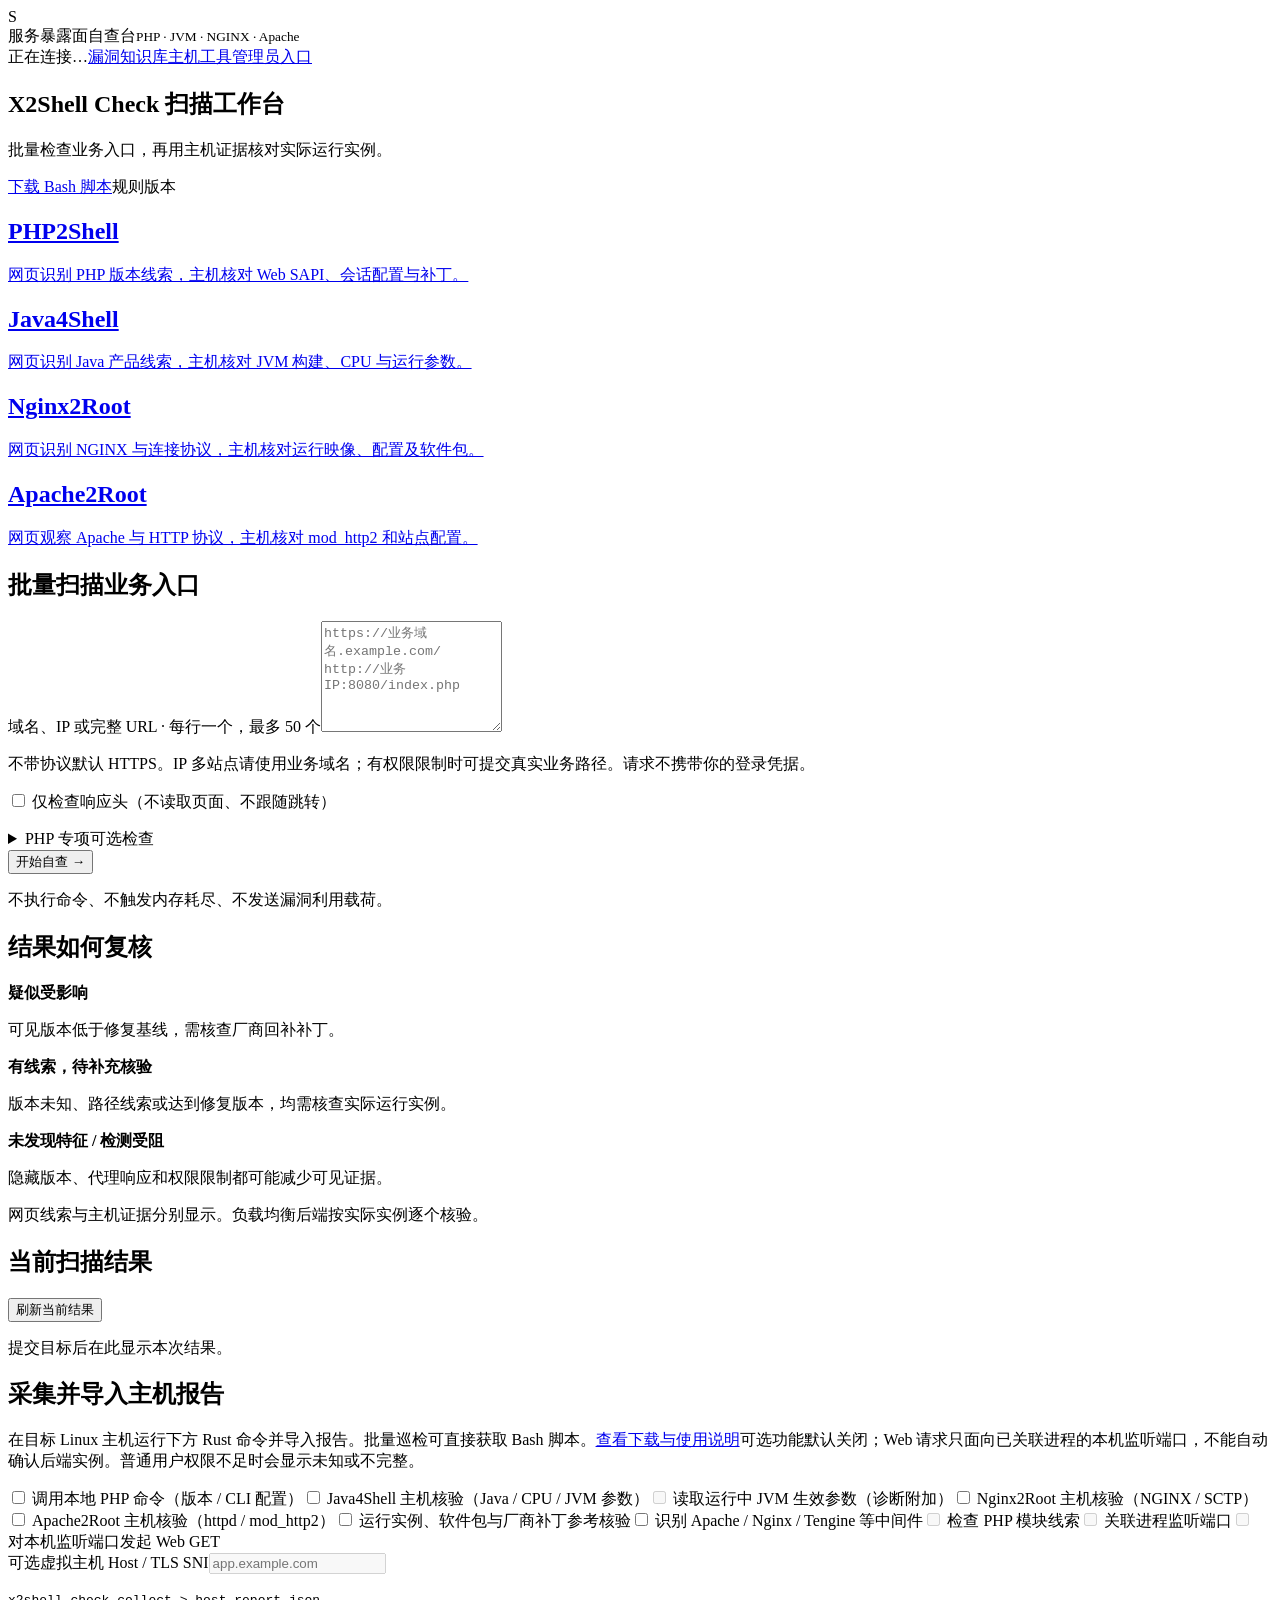
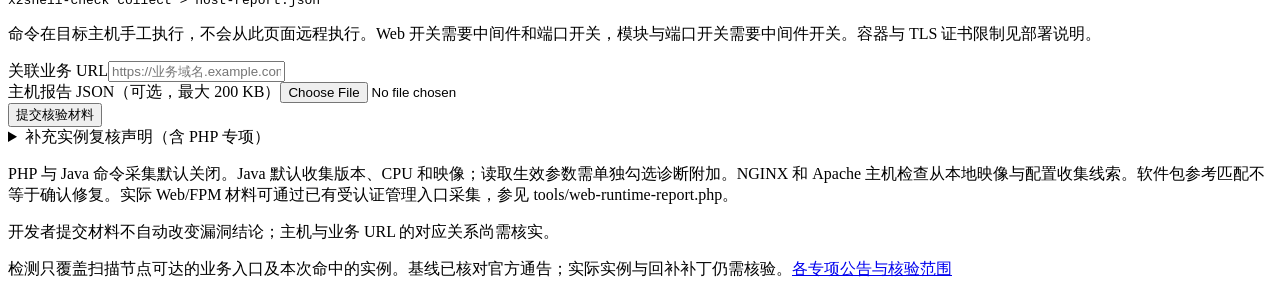
==== commit e7b3b7bb: "Organize the portal around all four scan modules" ====
--- a/assets/index.html
+++ b/assets/index.html
@@ -1,14 +1,25 @@
 <!doctype html>
-<html lang="zh-CN"><head><meta charset="utf-8"><meta name="viewport" content="width=device-width,initial-scale=1"><title>服务暴露面自查台</title><link rel="stylesheet" href="/style.css"><script src="/shared.js" defer></script><script src="/ui.js" defer></script></head>
-<body><header><div class="brand"><span class="mark">S</span><div>服务暴露面自查台<small>PHP · JVM · NGINX · Apache</small></div></div><nav class="topnav"><span id="account">正在连接…</span><a href="/knowledge">漏洞知识库</a><a href="/admin">管理员入口</a></nav></header>
-<main><section class="intro"><span class="eyebrow">X2SHELL-CHECK</span><h1>服务暴露面自查</h1><p>从授权业务地址识别服务与版本线索，再用主机报告核对运行实例、协议和补丁。</p><div class="chips"><span>PHP2Shell</span><span>Java4Shell</span><span>Nginx2Root</span><span>Apache2Root</span><span id="rules">规则版本</span></div></section>
+<html lang="zh-CN"><head><meta charset="utf-8"><meta name="viewport" content="width=device-width,initial-scale=1"><title>扫描工作台 · X2Shell Check</title><link rel="stylesheet" href="/style.css"><script src="/shared.js" defer></script><script src="/ui.js" defer></script></head>
+<body><header><div class="brand"><span class="mark">S</span><div>服务暴露面自查台<small>PHP · JVM · NGINX · Apache</small></div></div><nav class="topnav"><span id="account">正在连接…</span><a href="/knowledge">漏洞知识库</a><a href="/tools">主机工具</a><a href="/admin">管理员入口</a></nav></header>
+<main>
+<section class="intro">
+  <h1>X2Shell Check 扫描工作台</h1>
+  <p>批量检查业务入口，再用主机证据核对实际运行实例。</p>
+  <div class="scan-links"><a href="/tools">下载 Bash 脚本</a><span id="rules">规则版本</span></div>
+</section>
+<section class="module-grid" aria-label="扫描专项">
+  <a class="card" href="/knowledge#php2shell"><h2>PHP2Shell</h2><p>网页识别 PHP 版本线索，主机核对 Web SAPI、会话配置与补丁。</p></a>
+  <a class="card" href="/knowledge#java4shell"><h2>Java4Shell</h2><p>网页识别 Java 产品线索，主机核对 JVM 构建、CPU 与运行参数。</p></a>
+  <a class="card" href="/knowledge#nginx2root"><h2>Nginx2Root</h2><p>网页识别 NGINX 与连接协议，主机核对运行映像、配置及软件包。</p></a>
+  <a class="card" href="/knowledge#apache2root"><h2>Apache2Root</h2><p>网页观察 Apache 与 HTTP 协议，主机核对 mod_http2 和站点配置。</p></a>
+</section>
 <div id="notice" role="status" aria-live="polite"></div>
-<section class="workspace"><article class="card input"><div class="cardtitle"><span class="step">01</span><h2>提交检测目标</h2></div><label for="targets">域名、IP 或完整 URL · 每行一个，最多 50 个</label><textarea id="targets" rows="7" spellcheck="false" placeholder="https://业务域名.example.com/&#10;http://业务IP:8080/index.php"></textarea><p class="hint">不带协议默认 HTTPS。IP 多站点请使用业务域名；有权限限制时可提交真实业务路径。请求不携带你的登录凭据。</p><p class="toggle-row"><label><input id="headersOnly" type="checkbox"> 仅检查响应头（不读取页面、不跟随跳转）</label></p><p class="toggle-row"><label><input id="probeMultipart" type="checkbox" disabled> 小型 multipart 可达性检查（需要管理员允许，不上传文件）</label></p><p class="toggle-row"><label><input id="probeProgress" type="checkbox" disabled> 上传进度基础观察（需管理员允许；提交普通 .txt 文件，可能产生业务写入）</label></p><button id="scan" class="primary">开始自查 <span>→</span></button><p class="fine">不执行命令、不触发内存耗尽、不发送漏洞利用载荷。</p></article>
-<article class="card guidance"><div class="cardtitle"><span class="step">02</span><h2>读懂检测结论</h2></div><div class="legend"><span class="dot danger"></span><div><b>疑似受影响</b><p>可见版本低于修复基线，需核查厂商回补补丁。</p></div></div><div class="legend"><span class="dot warn"></span><div><b>有线索，待补充核验</b><p>版本未知、路径线索或达到修复版本，均需核查实际运行实例。</p></div></div><div class="legend"><span class="dot muted"></span><div><b>未发现特征 / 检测受阻</b><p>隐藏版本、代理响应和权限限制都可能减少可见证据。</p></div></div><div class="callout">网页线索与主机证据分别显示。负载均衡后端按实际实例逐个核验。</div></article></section>
-<section class="card results"><div class="sectionhead"><div><span class="eyebrow">MY CHECKS</span><h2>当前扫描结果</h2></div><button id="refresh" class="secondary">刷新当前结果</button></div><div id="jobs"><p class="empty">提交目标后在此显示本次结果。</p></div></section>
-<section class="card"><div class="cardtitle"><span class="step">03</span><h2>补充主机核验材料</h2></div><p class="hint">在目标 Linux 主机执行采集命令，选择需要的功能。可选功能默认关闭；Web 请求只面向已关联进程的本机监听端口，不能自动确认后端实例。普通用户权限不足时会显示未知或不完整。</p>
+<section class="workspace"><article class="card input"><div class="cardtitle"><h2>批量扫描业务入口</h2></div><label for="targets">域名、IP 或完整 URL · 每行一个，最多 50 个</label><textarea id="targets" rows="7" spellcheck="false" placeholder="https://业务域名.example.com/&#10;http://业务IP:8080/index.php"></textarea><p class="hint">不带协议默认 HTTPS。IP 多站点请使用业务域名；有权限限制时可提交真实业务路径。请求不携带你的登录凭据。</p><p class="toggle-row"><label><input id="headersOnly" type="checkbox"> 仅检查响应头（不读取页面、不跟随跳转）</label></p><details class="scan-options"><summary>PHP 专项可选检查</summary><p class="toggle-row"><label><input id="probeMultipart" type="checkbox" disabled> 小型 multipart 可达性检查（需要管理员允许，不上传文件）</label></p><p class="toggle-row"><label><input id="probeProgress" type="checkbox" disabled> 上传进度基础观察（需管理员允许；提交普通 .txt 文件，可能产生业务写入）</label></p></details><button id="scan" class="primary">开始自查 <span>→</span></button><p class="fine">不执行命令、不触发内存耗尽、不发送漏洞利用载荷。</p></article>
+<article class="card guidance"><div class="cardtitle"><h2>结果如何复核</h2></div><div class="legend"><span class="dot danger"></span><div><b>疑似受影响</b><p>可见版本低于修复基线，需核查厂商回补补丁。</p></div></div><div class="legend"><span class="dot warn"></span><div><b>有线索，待补充核验</b><p>版本未知、路径线索或达到修复版本，均需核查实际运行实例。</p></div></div><div class="legend"><span class="dot muted"></span><div><b>未发现特征 / 检测受阻</b><p>隐藏版本、代理响应和权限限制都可能减少可见证据。</p></div></div><div class="callout">网页线索与主机证据分别显示。负载均衡后端按实际实例逐个核验。</div></article></section>
+<section class="card results"><div class="sectionhead"><div><h2>当前扫描结果</h2></div><button id="refresh" class="secondary">刷新当前结果</button></div><div id="jobs"><p class="empty">提交目标后在此显示本次结果。</p></div></section>
+<section id="host-report" class="card"><div class="cardtitle"><h2>采集并导入主机报告</h2></div><p class="hint">在目标 Linux 主机运行下方 Rust 命令并导入报告。批量巡检可直接获取 Bash 脚本。<a href="/tools">查看下载与使用说明</a>可选功能默认关闭；Web 请求只面向已关联进程的本机监听端口，不能自动确认后端实例。普通用户权限不足时会显示未知或不完整。</p>
 <div class="collector-options"><label><input id="collectPhpCommand" type="checkbox"> 调用本地 PHP 命令（版本 / CLI 配置）</label><label><input id="collectJavaCommand" type="checkbox"> Java4Shell 主机核验（Java / CPU / JVM 参数）</label><label><input id="collectJavaAttach" type="checkbox" disabled> 读取运行中 JVM 生效参数（诊断附加）</label><label><input id="collectNginx2Root" type="checkbox"> Nginx2Root 主机核验（NGINX / SCTP）</label><label><input id="collectApache2Root" type="checkbox"> Apache2Root 主机核验（httpd / mod_http2）</label><label><input id="collectPackageAudit" type="checkbox"> 运行实例、软件包与厂商补丁参考核验</label><label><input id="collectMiddleware" type="checkbox"> 识别 Apache / Nginx / Tengine 等中间件</label><label><input id="collectModules" type="checkbox" disabled> 检查 PHP 模块线索</label><label><input id="collectPorts" type="checkbox" disabled> 关联进程监听端口</label><label><input id="collectWeb" type="checkbox" disabled> 对本机监听端口发起 Web GET</label><div><label for="collectHost">可选虚拟主机 Host / TLS SNI</label><input id="collectHost" maxlength="253" placeholder="app.example.com" disabled></div></div>
-<p class="command-line"><code id="collectCommand">x2shell-check collect &gt; host-report.json</code></p><p class="fine">命令在目标主机手工执行，不会从此页面远程执行。Web 开关需要中间件和端口开关，模块与端口开关需要中间件开关。容器与 TLS 证书限制见部署说明。</p><div class="importrow"><div><label for="reportTarget">关联业务 URL</label><input id="reportTarget" placeholder="https://业务域名.example.com/"></div><div><label for="reportFile">主机报告 JSON（可选，最大 200 KB）</label><input id="reportFile" type="file" accept=".json,application/json"></div><button id="import" class="secondary">提交核验材料</button></div><div class="review-grid">
+<p class="command-line"><code id="collectCommand">x2shell-check collect &gt; host-report.json</code></p><p class="fine">命令在目标主机手工执行，不会从此页面远程执行。Web 开关需要中间件和端口开关，模块与端口开关需要中间件开关。容器与 TLS 证书限制见部署说明。</p><div class="importrow"><div><label for="reportTarget">关联业务 URL</label><input id="reportTarget" placeholder="https://业务域名.example.com/"></div><div><label for="reportFile">主机报告 JSON（可选，最大 200 KB）</label><input id="reportFile" type="file" accept=".json,application/json"></div><button id="import" class="secondary">提交核验材料</button></div><details class="scan-options"><summary>补充实例复核声明（含 PHP 专项）</summary><div class="review-grid">
 <div><label for="reviewSapi">实际 Web SAPI（手工复核声明）</label><select id="reviewSapi"><option value="unknown">未知</option><option value="apache2handler">Apache mod_php</option><option value="fpm-fcgi">PHP-FPM</option><option value="cgi-fcgi">CGI/FastCGI</option><option value="frankenphp">FrankenPHP</option><option value="litespeed">LiteSpeed</option><option value="cli">仅 CLI</option></select></div>
 <div><label for="reviewProgress">Web upload_progress 配置</label><select id="reviewProgress"><option value="unknown">未知</option><option value="enabled">已核对开启</option><option value="disabled">已核对关闭</option></select></div>
 <div><label for="reviewPatch">补丁复核声明</label><select id="reviewPatch"><option value="unknown">补丁状态未知</option><option value="fixed_claimed">提交人声明已修复</option><option value="missing_claimed">提交人声明未修复</option></select></div>
@@ -16,5 +27,5 @@
 <div><label for="reviewPackage">软件包完整修订号</label><input id="reviewPackage" maxlength="500"></div>
 <div><label for="reviewAdvisory">厂商公告 URL</label><input id="reviewAdvisory" type="url" maxlength="2000" placeholder="https://..."></div>
 <div><label for="reviewNotes">实例归属与复核依据</label><input id="reviewNotes" maxlength="2000" placeholder="实例标识、配置核对时间、补丁依据"></div>
-</div><p class="hint">PHP 与 Java 命令采集默认关闭。Java 默认收集版本、CPU 和映像；读取生效参数需单独勾选诊断附加。NGINX 和 Apache 主机检查从本地映像与配置收集线索。软件包参考匹配不等于确认修复。实际 Web/FPM 材料可通过已有受认证管理入口采集，参见 tools/web-runtime-report.php。</p><p class="fine">开发者提交材料不自动改变漏洞结论；主机与业务 URL 的对应关系尚需核实。</p></section>
-<footer>检测只覆盖扫描节点可达的业务入口及本次命中的实例。基线已核对官方通告；实际实例与回补补丁仍需核验。<a href="https://www.php.net/archive/2026.php#2026-10-21-5" target="_blank" rel="noopener noreferrer">PHP 官方安全公告 ↗</a> · <a href="/knowledge">各专项公告与核验范围</a></footer></main></body></html>
+</div></details><p class="hint">PHP 与 Java 命令采集默认关闭。Java 默认收集版本、CPU 和映像；读取生效参数需单独勾选诊断附加。NGINX 和 Apache 主机检查从本地映像与配置收集线索。软件包参考匹配不等于确认修复。实际 Web/FPM 材料可通过已有受认证管理入口采集，参见 tools/web-runtime-report.php。</p><p class="fine">开发者提交材料不自动改变漏洞结论；主机与业务 URL 的对应关系尚需核实。</p></section>
+<footer>检测只覆盖扫描节点可达的业务入口及本次命中的实例。基线已核对官方通告；实际实例与回补补丁仍需核验。<a href="/knowledge">各专项公告与核验范围</a></footer></main></body></html>
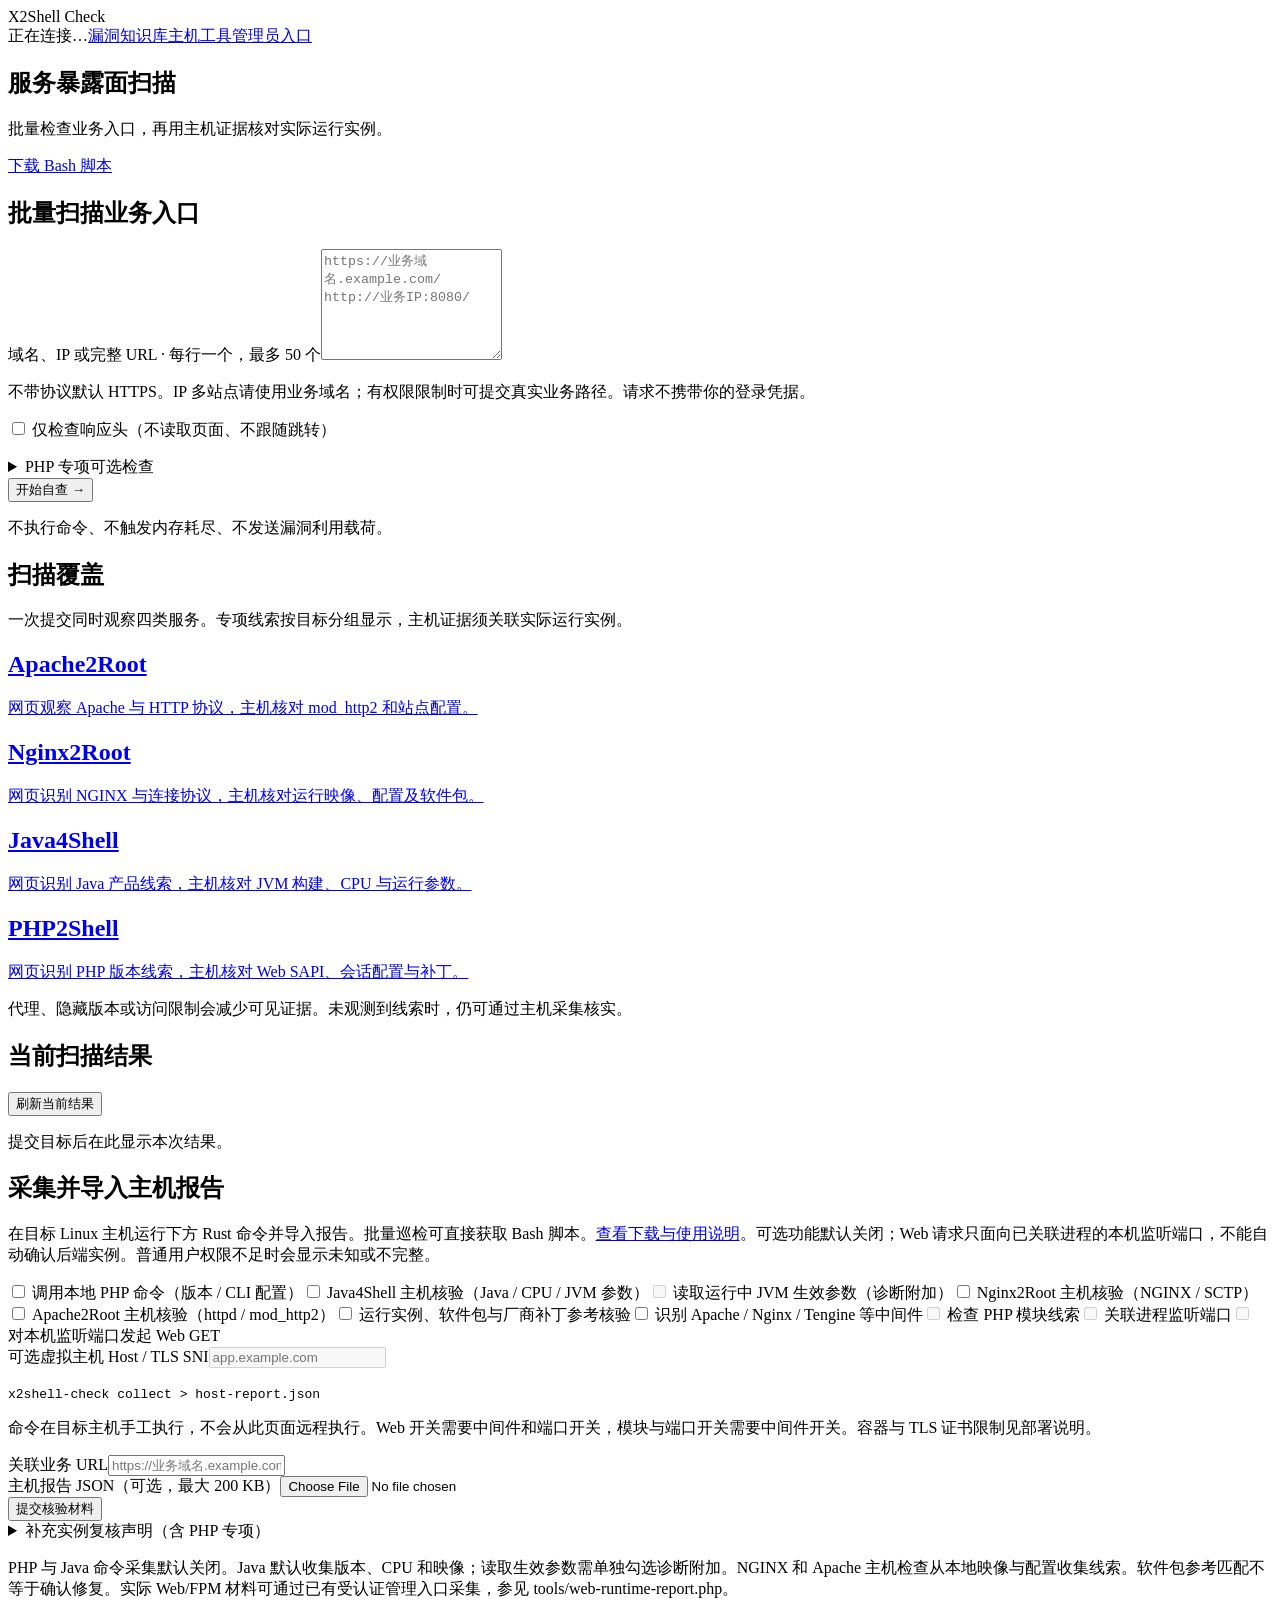
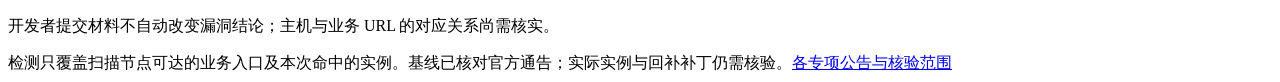
==== commit 42cc9480: "Present scan results and vulnerabilities by component" ====
--- a/assets/index.html
+++ b/assets/index.html
@@ -1,23 +1,23 @@
 <!doctype html>
 <html lang="zh-CN"><head><meta charset="utf-8"><meta name="viewport" content="width=device-width,initial-scale=1"><title>扫描工作台 · X2Shell Check</title><link rel="stylesheet" href="/style.css"><script src="/shared.js" defer></script><script src="/ui.js" defer></script></head>
-<body><header><div class="brand"><span class="mark">S</span><div>服务暴露面自查台<small>PHP · JVM · NGINX · Apache</small></div></div><nav class="topnav"><span id="account">正在连接…</span><a href="/knowledge">漏洞知识库</a><a href="/tools">主机工具</a><a href="/admin">管理员入口</a></nav></header>
+<body><header><div class="brand"><div>X2Shell Check</div></div><nav class="topnav"><span id="account">正在连接…</span><a href="/knowledge">漏洞知识库</a><a href="/tools">主机工具</a><a href="/admin">管理员入口</a></nav></header>
 <main>
 <section class="intro">
-  <h1>X2Shell Check 扫描工作台</h1>
+  <h1>服务暴露面扫描</h1>
   <p>批量检查业务入口，再用主机证据核对实际运行实例。</p>
-  <div class="scan-links"><a href="/tools">下载 Bash 脚本</a><span id="rules">规则版本</span></div>
-</section>
-<section class="module-grid" aria-label="扫描专项">
-  <a class="card" href="/knowledge#php2shell"><h2>PHP2Shell</h2><p>网页识别 PHP 版本线索，主机核对 Web SAPI、会话配置与补丁。</p></a>
-  <a class="card" href="/knowledge#java4shell"><h2>Java4Shell</h2><p>网页识别 Java 产品线索，主机核对 JVM 构建、CPU 与运行参数。</p></a>
-  <a class="card" href="/knowledge#nginx2root"><h2>Nginx2Root</h2><p>网页识别 NGINX 与连接协议，主机核对运行映像、配置及软件包。</p></a>
-  <a class="card" href="/knowledge#apache2root"><h2>Apache2Root</h2><p>网页观察 Apache 与 HTTP 协议，主机核对 mod_http2 和站点配置。</p></a>
+  <div class="scan-links"><a href="/tools">下载 Bash 脚本</a></div>
 </section>
 <div id="notice" role="status" aria-live="polite"></div>
-<section class="workspace"><article class="card input"><div class="cardtitle"><h2>批量扫描业务入口</h2></div><label for="targets">域名、IP 或完整 URL · 每行一个，最多 50 个</label><textarea id="targets" rows="7" spellcheck="false" placeholder="https://业务域名.example.com/&#10;http://业务IP:8080/index.php"></textarea><p class="hint">不带协议默认 HTTPS。IP 多站点请使用业务域名；有权限限制时可提交真实业务路径。请求不携带你的登录凭据。</p><p class="toggle-row"><label><input id="headersOnly" type="checkbox"> 仅检查响应头（不读取页面、不跟随跳转）</label></p><details class="scan-options"><summary>PHP 专项可选检查</summary><p class="toggle-row"><label><input id="probeMultipart" type="checkbox" disabled> 小型 multipart 可达性检查（需要管理员允许，不上传文件）</label></p><p class="toggle-row"><label><input id="probeProgress" type="checkbox" disabled> 上传进度基础观察（需管理员允许；提交普通 .txt 文件，可能产生业务写入）</label></p></details><button id="scan" class="primary">开始自查 <span>→</span></button><p class="fine">不执行命令、不触发内存耗尽、不发送漏洞利用载荷。</p></article>
-<article class="card guidance"><div class="cardtitle"><h2>结果如何复核</h2></div><div class="legend"><span class="dot danger"></span><div><b>疑似受影响</b><p>可见版本低于修复基线，需核查厂商回补补丁。</p></div></div><div class="legend"><span class="dot warn"></span><div><b>有线索，待补充核验</b><p>版本未知、路径线索或达到修复版本，均需核查实际运行实例。</p></div></div><div class="legend"><span class="dot muted"></span><div><b>未发现特征 / 检测受阻</b><p>隐藏版本、代理响应和权限限制都可能减少可见证据。</p></div></div><div class="callout">网页线索与主机证据分别显示。负载均衡后端按实际实例逐个核验。</div></article></section>
+<section class="workspace"><article class="card input"><div class="cardtitle"><h2>批量扫描业务入口</h2></div><label for="targets">域名、IP 或完整 URL · 每行一个，最多 50 个</label><textarea id="targets" rows="7" spellcheck="false" placeholder="https://业务域名.example.com/&#10;http://业务IP:8080/"></textarea><p class="hint">不带协议默认 HTTPS。IP 多站点请使用业务域名；有权限限制时可提交真实业务路径。请求不携带你的登录凭据。</p><p class="toggle-row"><label><input id="headersOnly" type="checkbox"> 仅检查响应头（不读取页面、不跟随跳转）</label></p><details class="scan-options"><summary>PHP 专项可选检查</summary><p class="toggle-row"><label><input id="probeMultipart" type="checkbox" disabled> 小型 multipart 可达性检查（需要管理员允许，不上传文件）</label></p><p class="toggle-row"><label><input id="probeProgress" type="checkbox" disabled> 上传进度基础观察（需管理员允许；提交普通 .txt 文件，可能产生业务写入）</label></p></details><button id="scan" class="primary">开始自查 <span>→</span></button><p class="fine">不执行命令、不触发内存耗尽、不发送漏洞利用载荷。</p></article>
+<aside class="card guidance"><h2>扫描覆盖</h2><p>一次提交同时观察四类服务。专项线索按目标分组显示，主机证据须关联实际运行实例。</p>
+<section class="module-grid" aria-label="扫描专项">
+  <a class="card" href="/knowledge#apache2root"><h2>Apache2Root</h2><p>网页观察 Apache 与 HTTP 协议，主机核对 mod_http2 和站点配置。</p></a>
+  <a class="card" href="/knowledge#nginx2root"><h2>Nginx2Root</h2><p>网页识别 NGINX 与连接协议，主机核对运行映像、配置及软件包。</p></a>
+  <a class="card" href="/knowledge#java4shell"><h2>Java4Shell</h2><p>网页识别 Java 产品线索，主机核对 JVM 构建、CPU 与运行参数。</p></a>
+  <a class="card" href="/knowledge#php2shell"><h2>PHP2Shell</h2><p>网页识别 PHP 版本线索，主机核对 Web SAPI、会话配置与补丁。</p></a>
+</section><p class="hint">代理、隐藏版本或访问限制会减少可见证据。未观测到线索时，仍可通过主机采集核实。</p></aside></section>
 <section class="card results"><div class="sectionhead"><div><h2>当前扫描结果</h2></div><button id="refresh" class="secondary">刷新当前结果</button></div><div id="jobs"><p class="empty">提交目标后在此显示本次结果。</p></div></section>
-<section id="host-report" class="card"><div class="cardtitle"><h2>采集并导入主机报告</h2></div><p class="hint">在目标 Linux 主机运行下方 Rust 命令并导入报告。批量巡检可直接获取 Bash 脚本。<a href="/tools">查看下载与使用说明</a>可选功能默认关闭；Web 请求只面向已关联进程的本机监听端口，不能自动确认后端实例。普通用户权限不足时会显示未知或不完整。</p>
+<section id="host-report" class="card"><div class="cardtitle"><h2>采集并导入主机报告</h2></div><p class="hint">在目标 Linux 主机运行下方 Rust 命令并导入报告。批量巡检可直接获取 Bash 脚本。<a href="/tools">查看下载与使用说明</a>。可选功能默认关闭；Web 请求只面向已关联进程的本机监听端口，不能自动确认后端实例。普通用户权限不足时会显示未知或不完整。</p>
 <div class="collector-options"><label><input id="collectPhpCommand" type="checkbox"> 调用本地 PHP 命令（版本 / CLI 配置）</label><label><input id="collectJavaCommand" type="checkbox"> Java4Shell 主机核验（Java / CPU / JVM 参数）</label><label><input id="collectJavaAttach" type="checkbox" disabled> 读取运行中 JVM 生效参数（诊断附加）</label><label><input id="collectNginx2Root" type="checkbox"> Nginx2Root 主机核验（NGINX / SCTP）</label><label><input id="collectApache2Root" type="checkbox"> Apache2Root 主机核验（httpd / mod_http2）</label><label><input id="collectPackageAudit" type="checkbox"> 运行实例、软件包与厂商补丁参考核验</label><label><input id="collectMiddleware" type="checkbox"> 识别 Apache / Nginx / Tengine 等中间件</label><label><input id="collectModules" type="checkbox" disabled> 检查 PHP 模块线索</label><label><input id="collectPorts" type="checkbox" disabled> 关联进程监听端口</label><label><input id="collectWeb" type="checkbox" disabled> 对本机监听端口发起 Web GET</label><div><label for="collectHost">可选虚拟主机 Host / TLS SNI</label><input id="collectHost" maxlength="253" placeholder="app.example.com" disabled></div></div>
 <p class="command-line"><code id="collectCommand">x2shell-check collect &gt; host-report.json</code></p><p class="fine">命令在目标主机手工执行，不会从此页面远程执行。Web 开关需要中间件和端口开关，模块与端口开关需要中间件开关。容器与 TLS 证书限制见部署说明。</p><div class="importrow"><div><label for="reportTarget">关联业务 URL</label><input id="reportTarget" placeholder="https://业务域名.example.com/"></div><div><label for="reportFile">主机报告 JSON（可选，最大 200 KB）</label><input id="reportFile" type="file" accept=".json,application/json"></div><button id="import" class="secondary">提交核验材料</button></div><details class="scan-options"><summary>补充实例复核声明（含 PHP 专项）</summary><div class="review-grid">
 <div><label for="reviewSapi">实际 Web SAPI（手工复核声明）</label><select id="reviewSapi"><option value="unknown">未知</option><option value="apache2handler">Apache mod_php</option><option value="fpm-fcgi">PHP-FPM</option><option value="cgi-fcgi">CGI/FastCGI</option><option value="frankenphp">FrankenPHP</option><option value="litespeed">LiteSpeed</option><option value="cli">仅 CLI</option></select></div>
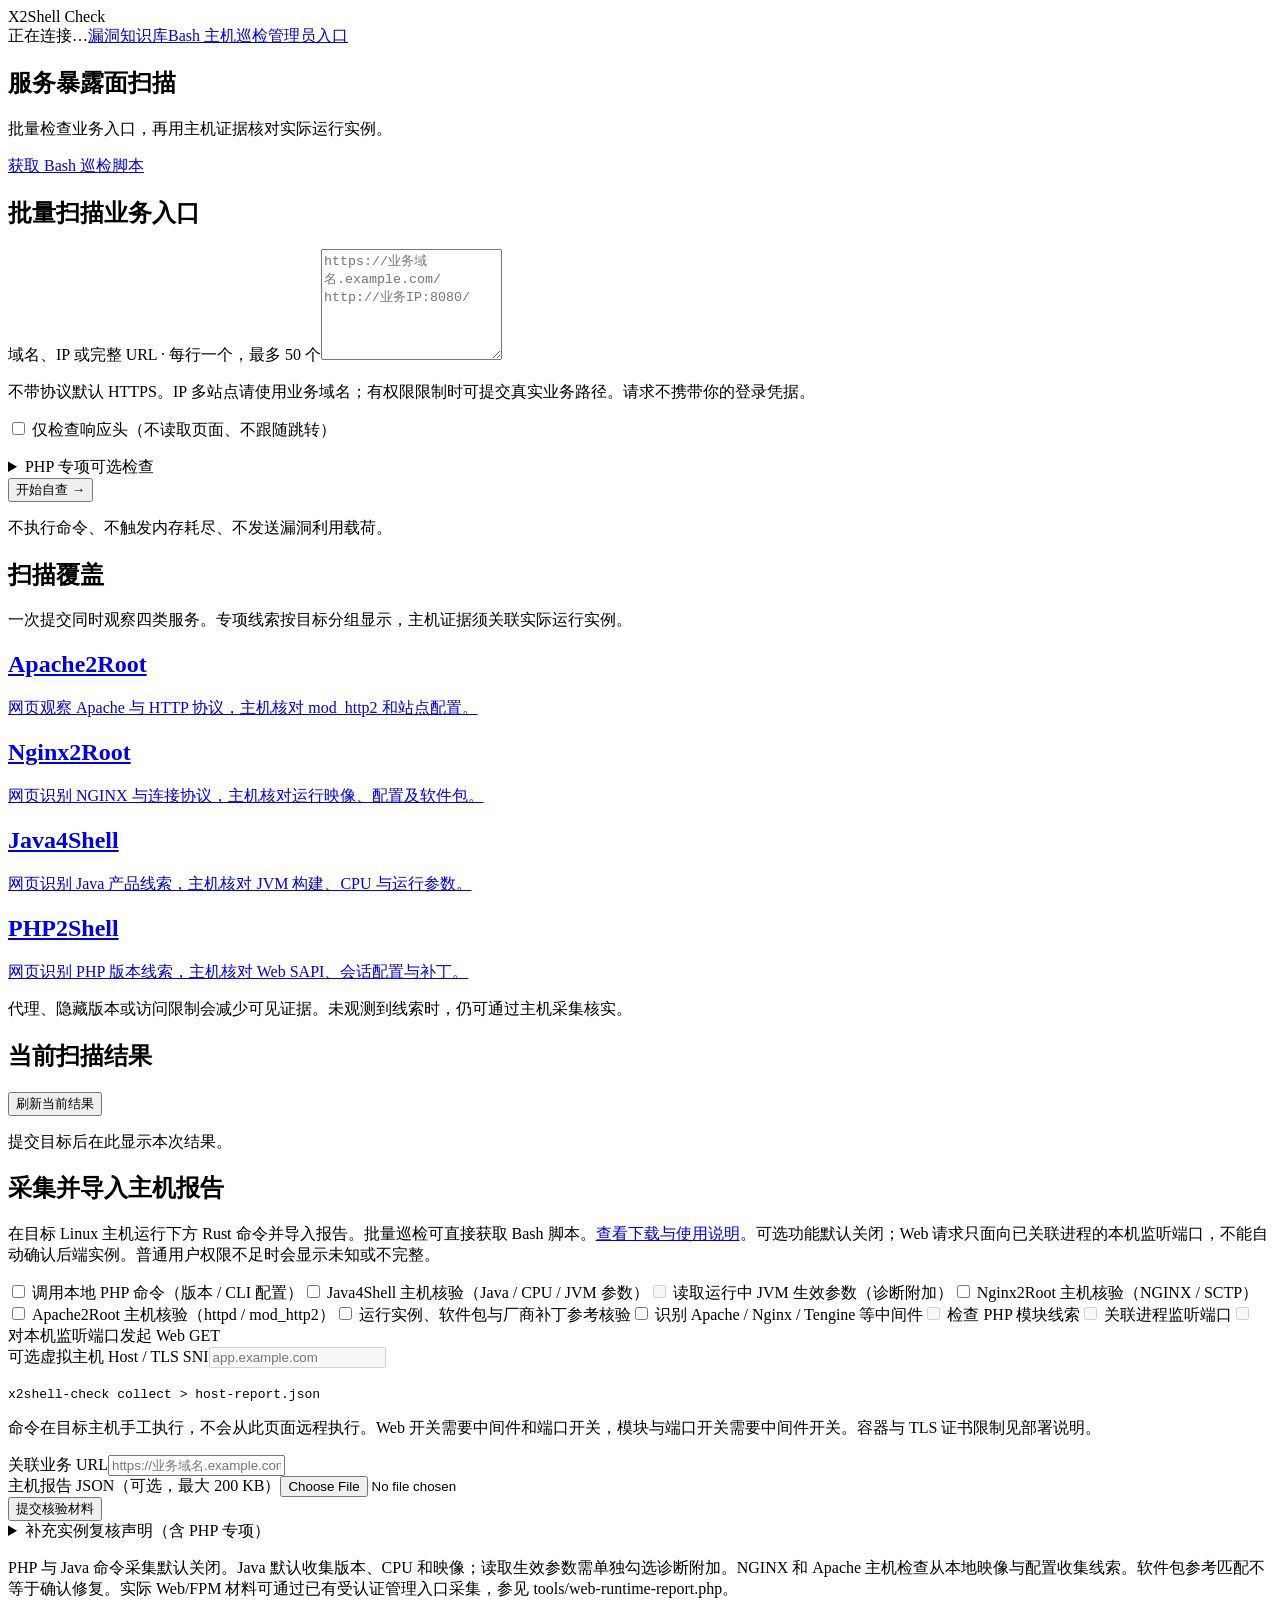
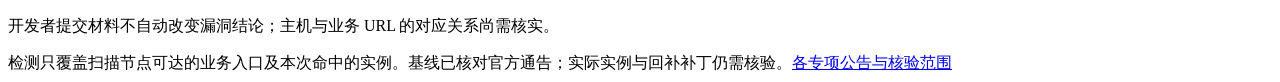
==== commit ae462bf5: "Design a dedicated Bash host audit workflow" ====
--- a/assets/index.html
+++ b/assets/index.html
@@ -1,11 +1,11 @@
 <!doctype html>
 <html lang="zh-CN"><head><meta charset="utf-8"><meta name="viewport" content="width=device-width,initial-scale=1"><title>扫描工作台 · X2Shell Check</title><link rel="stylesheet" href="/style.css"><script src="/shared.js" defer></script><script src="/ui.js" defer></script></head>
-<body><header><div class="brand"><div>X2Shell Check</div></div><nav class="topnav"><span id="account">正在连接…</span><a href="/knowledge">漏洞知识库</a><a href="/tools">主机工具</a><a href="/admin">管理员入口</a></nav></header>
+<body><header><div class="brand"><div>X2Shell Check</div></div><nav class="topnav"><span id="account">正在连接…</span><a href="/knowledge">漏洞知识库</a><a href="/tools">Bash 主机巡检</a><a href="/admin">管理员入口</a></nav></header>
 <main>
 <section class="intro">
   <h1>服务暴露面扫描</h1>
   <p>批量检查业务入口，再用主机证据核对实际运行实例。</p>
-  <div class="scan-links"><a href="/tools">下载 Bash 脚本</a></div>
+  <div class="scan-links"><a href="/tools">获取 Bash 巡检脚本</a></div>
 </section>
 <div id="notice" role="status" aria-live="polite"></div>
 <section class="workspace"><article class="card input"><div class="cardtitle"><h2>批量扫描业务入口</h2></div><label for="targets">域名、IP 或完整 URL · 每行一个，最多 50 个</label><textarea id="targets" rows="7" spellcheck="false" placeholder="https://业务域名.example.com/&#10;http://业务IP:8080/"></textarea><p class="hint">不带协议默认 HTTPS。IP 多站点请使用业务域名；有权限限制时可提交真实业务路径。请求不携带你的登录凭据。</p><p class="toggle-row"><label><input id="headersOnly" type="checkbox"> 仅检查响应头（不读取页面、不跟随跳转）</label></p><details class="scan-options"><summary>PHP 专项可选检查</summary><p class="toggle-row"><label><input id="probeMultipart" type="checkbox" disabled> 小型 multipart 可达性检查（需要管理员允许，不上传文件）</label></p><p class="toggle-row"><label><input id="probeProgress" type="checkbox" disabled> 上传进度基础观察（需管理员允许；提交普通 .txt 文件，可能产生业务写入）</label></p></details><button id="scan" class="primary">开始自查 <span>→</span></button><p class="fine">不执行命令、不触发内存耗尽、不发送漏洞利用载荷。</p></article>
